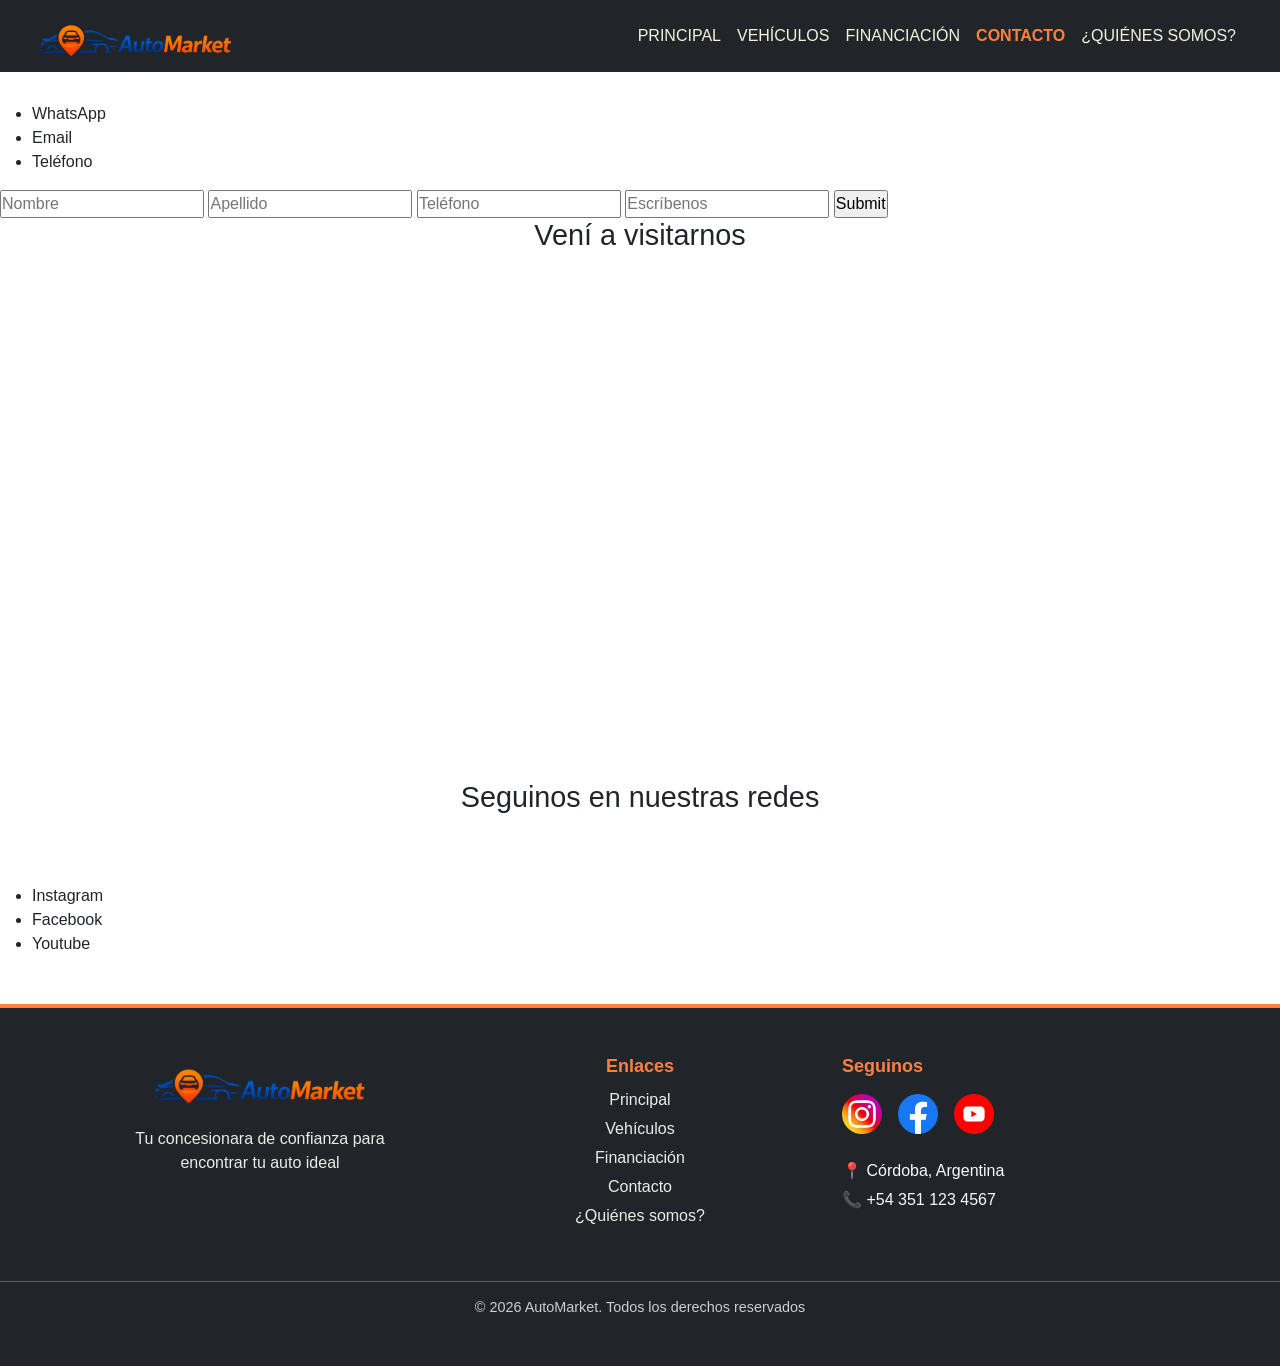
==== page/contacto.html @ f3fc3f1d "primer commit (con SASS)" ====
<!DOCTYPE html>
<html lang="en">
<head>
    <meta charset="UTF-8">
    <meta name="viewport" content="width=device-width, initial-scale=1.0">
    <title>Auto Market</title>
    <link href="https://cdn.jsdelivr.net/npm/bootstrap@5.3.8/dist/css/bootstrap.min.css" rel="stylesheet" integrity="sha384-sRIl4kxILFvY47J16cr9ZwB07vP4J8+LH7qKQnuqkuIAvNWLzeN8tE5YBujZqJLB" crossorigin="anonymous">

    <link rel="stylesheet" href="../css/sass.css">
</head>
<body>
    <header>
        <nav class="navbar navbar-expand-lg navbar-dark bg-dark py-1 px-4">
            <div class="container-fluid">
                <a class="navbar-brand" href="../index.html" >
                    <img src="../img/logo-de-la-empresa.png" alt="logo-de-la-empresa" width="200" class="d-inline-block align-text-top">
                </a>

                <!-- botón hamburguesa-->
                <button class="navbar-toggler" type="button"    data-bs-toggle="collapse" data-bs-target="#menuHeader">
                    <span class="navbar-toggler-icon"></span>
                </button>

                <!--Menú-->
                <div class="collapse navbar-collapse" id="menuHeader">
                    <ul class="navbar-nav ms-auto">
                        <li class="nav-item"><a class="nav-link" aria-current="page" href="../index.html">Principal</a></li>
                        <li class="nav-item"><a class="nav-link" href="../page/vehiculos.html">Vehículos</a></li>
                        <li class="nav-item"><a class="nav-link" href="../page/financiacion.html">Financiación</a></li>
                        <li class="nav-item"><a class="nav-link active" href="#">Contacto</a></li>
                        <li class="nav-item"><a class="nav-link" href="../page/quienes-somos.html">¿Quiénes somos?</a></li>
                    </ul>
                </div>
            </div>
        </nav>
    </header>

    <main>
        <h1>Contactacte con nosotros</h1>

        <!-- agregar fotos con iconos -->
        <ul>
            <li>WhatsApp</li>
            <li>Email</li>
            <li>Teléfono</li>
        </ul>
        <form>
            <input type="text" placeholder="Nombre">
            <input type="text" placeholder="Apellido">
            <input type="text" placeholder="Teléfono">
            <input type="text" placeholder="Escríbenos">
            <input type="submit">
        </form>
        <h2>Vení a visitarnos</h2>
                    
        <!-- mapa -->
        <iframe src="https://www.google.com/maps/embed?pb=!1m18!1m12!1m3!1d3405.0465172412487!2d-64.2685581338025!3d-31.412844429065306!2m3!1f0!2f0!3f0!3m2!1i1024!2i768!4f13.1!3m3!1m2!1s0x94329f6a4e92a80d%3A0xa040c303f95db848!2sConcesionario%20Oficial%20Autocity%20C%C3%B3rdoba!5e0!3m2!1ses-419!2sar!4v1773794239244!5m2!1ses-419!2sar" width="600" height="450" style="border:0;" allowfullscreen="" loading="lazy" referrerpolicy="no-referrer-when-downgrade"></iframe>
        
        <h2>Seguinos en nuestras redes</h2>
        <ul>
            <li>Instagram</li>
            <li>Facebook</li>
            <li>Youtube</li>
        </ul>
    </main>    

    <footer class="footer bg-dark text-light pt-5 pb-3 mt-5">
        <div class="container mb-4" > 
            <div class="row justify-content-around"> 

                <!-- LOGO + INFO-->
                <div class="col-md-4 mb-4 text-center footer-logo">
                    <img src="../img/logo-de-la-empresa.png" alt="logo de la empresa" class="img-fluid mb-3">
                    <p>Tu concesionara de confianza para encontrar tu auto ideal</p>
                </div>

                <!-- ENCLACES-->
                <div class="col-md-4 mb-4 text-center footer-links">
                    <h3>Enlaces</h3>
                    <ul> 
                        <li><a href="../index.html">Principal</a></li>
                        <li><a href="./vehiculos.html">Vehículos</a></li>
                        <li><a href="./financiacion.html">Financiación</a></li>
                        <li><a href="#">Contacto</a></li>
                        <li><a href="./quienes-somos.html">¿Quiénes somos?</a></li>
                    </ul>
                </div>

                <!-- CONTACTO-->
                <div class="col-md-4 mb-4 text-center text-md-start footer-contacto"> 
                    <h3>Seguinos</h3>

                    <div class="d-flex justify-content-center justify-content-md-start gap-3 mt-3">
                        <img class="iconos-redes-sociales" src="../img/logotipo-de-instagram.png" alt="icono y enlace de Instagram">
                        <img class="iconos-redes-sociales" src="../img/logotipo-de-facebook.png" alt="icono y enlace de Facebook">
                        <img class="iconos-redes-sociales" src="../img/logo-de-youtube.png" alt=" icono y enlace de Youtube">
                    </div>
                    <p>📍 Córdoba, Argentina</p>
                    <p>📞 +54 351 123 4567</p>
                </div>   
            </div>
        </div>
        <div class="footer-copy">
            <p>© 2026 AutoMarket. Todos los derechos reservados</p>
        </div>
    </footer>
    <script src="https://cdn.jsdelivr.net/npm/bootstrap@5.3.8/dist/js/bootstrap.bundle.min.js" integrity="sha384-FKyoEForCGlyvwx9Hj09JcYn3nv7wiPVlz7YYwJrWVcXK/BmnVDxM+D2scQbITxI" crossorigin="anonymous"></script>
</body>
</html>
---- css/sass.css ----
body {
  font-family: Arial, Helvetica, sans-serif;
  font-size: 1rem;
}

* {
  margin: 0;
  padding: 0;
}

header {
  position: fixed;
  top: 0;
  left: 0;
  width: 100%;
  z-index: 1000;
}

.navbar .nav-link {
  color: #F5F1DC;
  transition: color 0.3s ease;
}
.navbar .nav-link:hover {
  color: #FF8040;
}
.navbar .nav-link.active {
  color: #FF8040;
  font-weight: bold;
}

.nav-item .nav-link {
  text-transform: uppercase;
  font-size: 1rem;
}

footer.footer.bg-dark {
  background-color: #020411;
}
footer.footer.text-light {
  color: #ecece7;
}
footer.footer {
  border-top: #FF8040 solid 4px;
  padding-top: 40px;
  padding-bottom: 20px;
}
footer.footer .footer-links h3,
footer.footer .footer-contacto h3 {
  font-size: 18px;
  color: #FF8040;
  margin-bottom: 10px;
  font-weight: bold;
}
footer.footer .footer-logo {
  text-align: center;
}
footer.footer .footer-logo img {
  max-width: 220px;
  margin-bottom: 15px;
}
footer.footer .footer-logo p {
  max-width: 300px;
  font-size: 1rem;
  color: #ecece7;
  margin-left: auto;
  margin-right: auto;
}
footer.footer .footer-links {
  text-align: center;
}
footer.footer .footer-links ul {
  list-style: none;
  padding: 0;
  margin: 0 auto;
}
footer.footer .footer-links li {
  list-style: none;
  margin-bottom: 5px;
}
footer.footer .footer-links a {
  color: #ecece7;
  text-decoration: none;
  transition: color 0.3s ease;
}
footer.footer .footer-links a:hover {
  color: #FF8040;
}
footer.footer .footer-contacto {
  text-align: center;
}
@media (min-width: 768px) {
  footer.footer .footer-contacto {
    text-align: start;
  }
}
footer.footer .footer-contacto .iconos-redes-sociales {
  width: 40px;
  height: 40px;
  cursor: pointer;
  transition: transform 0.3s ease, box-shadow 0.3s ease;
  margin-bottom: 20px;
}
footer.footer .footer-contacto .iconos-redes-sociales:hover {
  transform: scale(1.1);
}
footer.footer .footer-contacto p {
  margin: 5px 0;
}
footer.footer .footer-copy {
  text-align: center;
  border-top: #727271 solid 0.3px;
  padding: 15px;
  font-size: 0.9rem;
  opacity: 0.8;
  margin-top: 20px;
}
footer.footer .col-md-4 {
  margin-bottom: 30px;
}

.banner {
  width: 100%;
}

.banner-contenedor {
  position: relative;
  text-align: center;
}
.banner-contenedor img {
  width: 100%;
  height: auto;
  display: block;
}
.banner-contenedor .titulo-banner {
  position: absolute;
  top: 20%;
  left: 50%;
  transform: translateX(-50%);
  color: white;
  font-size: 48px;
  font-weight: bold;
  text-shadow: 2px 2px 5px rgba(0, 0, 0, 0.6);
}
.banner-contenedor form {
  position: absolute;
  bottom: 20%;
  left: 50%;
  transform: translateX(-50%);
  display: flex;
  gap: 10px;
  background-color: rgba(255, 255, 255, 0.8);
  padding: 10px 15px;
  border-radius: 8px;
}
.banner-contenedor form input {
  padding: 10px;
  border: none;
  border-radius: 5px;
  font-size: 14px;
}
.banner-contenedor form button {
  background-color: #FF8040;
  color: white;
  padding: 10px 20px;
  border: none;
  border-radius: 5px;
  cursor: pointer;
  font-weight: bold;
  transition: background-color 0.3s ease;
}
.banner-contenedor form button:hover {
  background-color: rgb(255, 94.0890052356, 13);
}

.descripcion {
  text-align: center;
  padding: 20px;
}
.descripcion h2 {
  margin-top: 40px;
}
.descripcion p {
  max-width: 800px;
  margin: auto;
  line-height: 1.6;
}

.top-vendidos h2 {
  padding: 5px;
  margin-top: 80px;
  text-align: center;
}

.lista-vendidos {
  display: flex;
  justify-content: space-around;
  gap: 30px;
  flex-wrap: wrap;
  list-style: none;
  padding: 0;
  margin: 0;
}
.lista-vendidos img {
  padding: 10px;
  background-color: #ecece7;
  max-width: 100%;
  height: auto;
  border-radius: 10px;
  margin-bottom: 10px;
}
.lista-vendidos li {
  background-color: #ecece7;
  padding: 20px;
  border-radius: 10px;
  box-shadow: 0 4px 8px rgba(0, 0, 0, 0.2);
  width: 250px;
  text-align: center;
  display: flex;
  flex-direction: column;
  justify-content: space-between;
}
.lista-vendidos li button {
  padding: 5px;
  background-color: #FF8040;
  border-radius: 5px;
  filter: drop-shadow(4px 3px 4px rgba(43, 42, 42, 0.6));
  width: 100px;
  margin: auto;
  cursor: pointer;
}

.consulta-h2 {
  text-align: center;
  margin: 40px 0;
}
.consulta-h2 h2 {
  font-size: 28px;
  color: #FF8040;
}

main h1 {
  text-align: center;
  font-size: 2.2rem;
  margin-bottom: 60px;
}
main h2 {
  text-align: center;
  font-size: 1.8rem;
  margin-bottom: 70px;
}
main p {
  font-size: 1rem;
}

.lista-vehiculos {
  display: flex;
  flex-wrap: wrap;
  justify-content: center;
  gap: 30px;
  list-style: none;
  padding: 0;
  margin: 0;
}
.lista-vehiculos li {
  background-color: #ecece7;
  filter: drop-shadow(2px 1px 2px rgba(177, 175, 175, 0.6));
  border-radius: 10px;
  box-shadow: 0 4px 8px rgba(0, 0, 0, 0.2);
  padding: 20px;
  max-width: 300px;
  width: 260px;
  text-align: center;
  margin: 20px;
  display: flex;
  flex-direction: column;
  gap: 10px;
}
.lista-vehiculos li img {
  width: 100%;
  height: auto;
  padding: 10px;
  box-sizing: border-box;
}
.lista-vehiculos li button {
  padding: 5px;
  background-color: #FF8040;
  border-radius: 5px;
  filter: drop-shadow(4px 3px 4px rgba(43, 42, 42, 0.6));
  color: white;
  cursor: pointer;
  font-weight: bold;
  transition: background-color 0.3s ease;
}
.lista-vehiculos li button:hover {
  background-color: rgb(255, 94.0890052356, 13);
}

.consulta-h2 {
  padding: 10px;
  margin-top: 60px;
}
.consulta-h2 h2 {
  text-align: center;
  color: #FF8040;
}

.video {
  padding: 20px;
  margin: 40px;
}
.video iframe {
  width: 100%;
  max-width: 900px;
  height: 500px;
  border-radius: 10px;
  display: block;
  margin: auto;
}

/*# sourceMappingURL=sass.css.map */
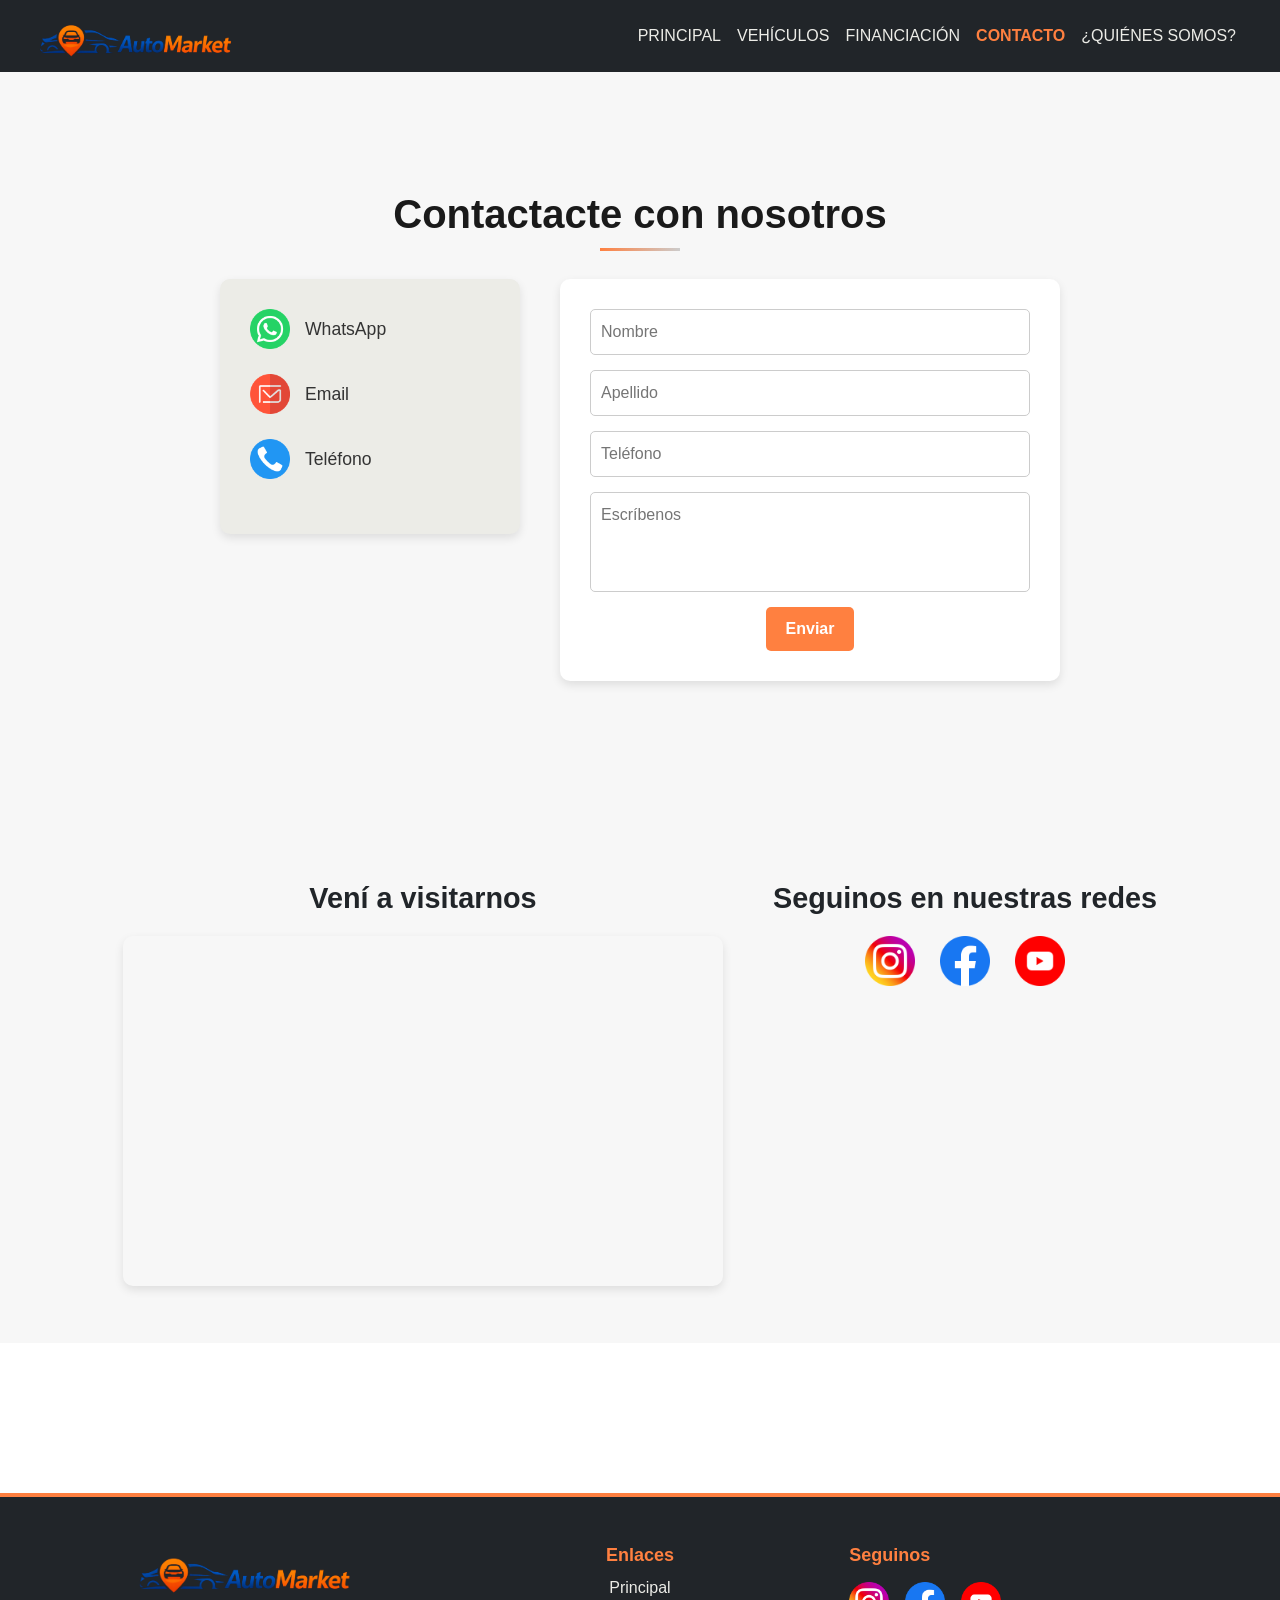
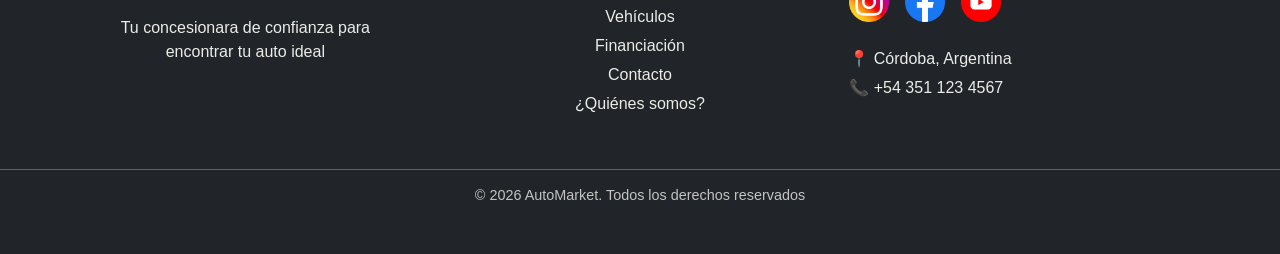
==== commit a263b4d6: "rediseñe la sección contacto" ====
--- a/page/contacto.html
+++ b/page/contacto.html
@@ -13,7 +13,7 @@
         <nav class="navbar navbar-expand-lg navbar-dark bg-dark py-1 px-4">
             <div class="container-fluid">
                 <a class="navbar-brand" href="../index.html" >
-                    <img src="../img/logo-de-la-empresa.png" alt="logo-de-la-empresa" width="200" class="d-inline-block align-text-top">
+                    <img src="../img/logo-de-la-empresa.png" alt="logo de la empresa" width="200" class="d-inline-block align-text-top">
                 </a>
 
                 <!-- botón hamburguesa-->
@@ -36,33 +36,57 @@
     </header>
 
     <main>
-        <h1>Contactacte con nosotros</h1>
+        <section class="contacto">
+            <h1>Contactacte con nosotros</h1>
 
-        <!-- agregar fotos con iconos -->
-        <ul>
-            <li>WhatsApp</li>
-            <li>Email</li>
-            <li>Teléfono</li>
-        </ul>
-        <form>
-            <input type="text" placeholder="Nombre">
-            <input type="text" placeholder="Apellido">
-            <input type="text" placeholder="Teléfono">
-            <input type="text" placeholder="Escríbenos">
-            <input type="submit">
-        </form>
-        <h2>Vení a visitarnos</h2>
-                    
-        <!-- mapa -->
-        <iframe src="https://www.google.com/maps/embed?pb=!1m18!1m12!1m3!1d3405.0465172412487!2d-64.2685581338025!3d-31.412844429065306!2m3!1f0!2f0!3f0!3m2!1i1024!2i768!4f13.1!3m3!1m2!1s0x94329f6a4e92a80d%3A0xa040c303f95db848!2sConcesionario%20Oficial%20Autocity%20C%C3%B3rdoba!5e0!3m2!1ses-419!2sar!4v1773794239244!5m2!1ses-419!2sar" width="600" height="450" style="border:0;" allowfullscreen="" loading="lazy" referrerpolicy="no-referrer-when-downgrade"></iframe>
-        
-        <h2>Seguinos en nuestras redes</h2>
-        <ul>
-            <li>Instagram</li>
-            <li>Facebook</li>
-            <li>Youtube</li>
-        </ul>
-    </main>    
+             <div class="contenedor-contacto">
+                <div class="medios-de-contacto">
+                    <ul>
+                        <li>
+                            <img src="../img/logo-whatsapp.png" alt="logo de la aplicación de WhatsApp">
+                            <span>WhatsApp</span>
+                        </li>
+                        <li>
+                             <img src="../img/correo-electronico.png" alt="logo de correo electrónico">
+                             <span>Email</span>
+                        </li>
+                        <li>
+                            <img src="../img/logo-telefono.png" alt="logo de un teléfono">
+                            <span>Teléfono</span>
+                        </li>
+                    </ul>
+                </div>
+
+                <div class="formulario-contacto">
+                    <form>
+                        <input type="text" placeholder="Nombre">
+                        <input type="text" placeholder="Apellido">
+                        <input type="text" placeholder="Teléfono">
+                        <textarea placeholder="Escríbenos"></textarea>
+                        <button type="submit">Enviar</button>
+                    </form>
+                </div>
+            </div>
+        </section>
+
+    <section class="contacto-final">
+        <div class="ubicacion">
+            <h2>Vení a visitarnos</h2>
+            <iframe src="https://www.google.com/maps/embed?pb=!1m18!1m12!1m3!1d3530.942676602059!2d-64.27029080758726!3d-31.412043084069293!2m3!1f0!2f0!3f0!3m2!1i1024!2i768!4f13.1!3m3!1m2!1s0x94329f6a4e92a80d%3A0xa040c303f95db848!2sConcesionario%20Oficial%20Autocity%20C%C3%B3rdoba!5e1!3m2!1ses-419!2sar!4v1779677516058!5m2!1ses-419!2sar" width="600" height="450" style="border:0;" allowfullscreen="" loading="lazy" referrerpolicy="no-referrer-when-downgrade"></iframe>
+        </div>
+
+        <div class="redes">
+            <h2>Seguinos en nuestras redes</h2>
+            <div class="iconos-redes">
+                <img src="../img/logotipo-de-instagram.png" alt="Instagram">
+                <img src="../img/logotipo-de-facebook.png" alt="Facebook">
+                <img src="../img/logo-de-youtube.png" alt="YouTube">
+            </div>
+        </div>
+    </section>
+
+    </main>
+
 
     <footer class="footer bg-dark text-light pt-5 pb-3 mt-5">
         <div class="container mb-4" > 
--- a/css/sass.css
+++ b/css/sass.css
@@ -1,3 +1,4 @@
+@charset "UTF-8";
 body {
   font-family: Arial, Helvetica, sans-serif;
   font-size: 1rem;
@@ -6,6 +7,14 @@
 * {
   margin: 0;
   padding: 0;
+}
+
+html, body {
+  margin: 0;
+  padding: 0;
+  box-sizing: border-box;
+  width: 100%;
+  overflow-x: hidden;
 }
 
 header {
@@ -14,10 +23,11 @@
   left: 0;
   width: 100%;
   z-index: 1000;
+  margin-top: 0;
 }
 
 .navbar .nav-link {
-  color: #F5F1DC;
+  color: #ecece7;
   transition: color 0.3s ease;
 }
 .navbar .nav-link:hover {
@@ -33,80 +43,83 @@
   font-size: 1rem;
 }
 
-footer.footer.bg-dark {
-  background-color: #020411;
-}
-footer.footer.text-light {
-  color: #ecece7;
-}
-footer.footer {
+footer.footer.bg-dark.text-light {
+  width: 100%;
+  color: #ecece7 !important;
   border-top: #FF8040 solid 4px;
-  padding-top: 40px;
-  padding-bottom: 20px;
-}
-footer.footer .footer-links h3,
-footer.footer .footer-contacto h3 {
+  padding: 40px 0;
+  box-sizing: border-box;
+  overflow-x: hidden;
+  margin-top: 150px !important;
+}
+footer.footer.bg-dark.text-light .container {
+  max-width: 1200px;
+  margin: 0 auto;
+  padding: 0 20px;
+}
+footer.footer.bg-dark.text-light .footer-links h3,
+footer.footer.bg-dark.text-light .footer-contacto h3 {
   font-size: 18px;
   color: #FF8040;
   margin-bottom: 10px;
   font-weight: bold;
 }
-footer.footer .footer-logo {
-  text-align: center;
-}
-footer.footer .footer-logo img {
+footer.footer.bg-dark.text-light .footer-logo {
+  text-align: center;
+}
+footer.footer.bg-dark.text-light .footer-logo img {
   max-width: 220px;
   margin-bottom: 15px;
 }
-footer.footer .footer-logo p {
+footer.footer.bg-dark.text-light .footer-logo p {
   max-width: 300px;
   font-size: 1rem;
   color: #ecece7;
   margin-left: auto;
   margin-right: auto;
 }
-footer.footer .footer-links {
-  text-align: center;
-}
-footer.footer .footer-links ul {
+footer.footer.bg-dark.text-light .footer-links {
+  text-align: center;
+}
+footer.footer.bg-dark.text-light .footer-links ul {
   list-style: none;
   padding: 0;
   margin: 0 auto;
 }
-footer.footer .footer-links li {
+footer.footer.bg-dark.text-light .footer-links li {
   list-style: none;
   margin-bottom: 5px;
 }
-footer.footer .footer-links a {
+footer.footer.bg-dark.text-light .footer-links a {
   color: #ecece7;
   text-decoration: none;
   transition: color 0.3s ease;
 }
-footer.footer .footer-links a:hover {
+footer.footer.bg-dark.text-light .footer-links a:hover {
   color: #FF8040;
 }
-footer.footer .footer-contacto {
+footer.footer.bg-dark.text-light .footer-contacto {
   text-align: center;
 }
 @media (min-width: 768px) {
-  footer.footer .footer-contacto {
+  footer.footer.bg-dark.text-light .footer-contacto {
     text-align: start;
   }
 }
-footer.footer .footer-contacto .iconos-redes-sociales {
+footer.footer.bg-dark.text-light .footer-contacto .iconos-redes-sociales {
   width: 40px;
   height: 40px;
   cursor: pointer;
   transition: transform 0.3s ease, box-shadow 0.3s ease;
   margin-bottom: 20px;
 }
-footer.footer .footer-contacto .iconos-redes-sociales:hover {
+footer.footer.bg-dark.text-light .footer-contacto .iconos-redes-sociales:hover {
   transform: scale(1.1);
 }
-footer.footer .footer-contacto p {
+footer.footer.bg-dark.text-light .footer-contacto p {
   margin: 5px 0;
 }
-footer.footer .footer-copy {
+footer.footer.bg-dark.text-light .footer-copy {
   text-align: center;
   border-top: #727271 solid 0.3px;
   padding: 15px;
@@ -114,51 +127,82 @@
   opacity: 0.8;
   margin-top: 20px;
 }
-footer.footer .col-md-4 {
+footer.footer.bg-dark.text-light .col-md-4 {
   margin-bottom: 30px;
 }
 
 .banner {
-  width: 100%;
-}
-
+  position: relative;
+  width: 100%;
+  height: 80vh;
+  overflow: hidden;
+}
 .banner-contenedor {
   position: relative;
-  text-align: center;
+  width: 100%;
+  height: 100%;
 }
 .banner-contenedor img {
   width: 100%;
-  height: auto;
+  height: 100%;
+  object-fit: cover;
   display: block;
 }
-.banner-contenedor .titulo-banner {
+
+.titulo-banner {
   position: absolute;
-  top: 20%;
+  top: 25%;
   left: 50%;
   transform: translateX(-50%);
-  color: white;
-  font-size: 48px;
-  font-weight: bold;
-  text-shadow: 2px 2px 5px rgba(0, 0, 0, 0.6);
-}
-.banner-contenedor form {
+  color: #fff;
+  font-size: 3rem;
+  font-weight: 700;
+  text-align: center;
+  text-shadow: 0 0 15px rgba(255, 255, 255, 0.8);
+  animation: aparecer 1.2s ease-out forwards;
+  transition: transform 0.4s ease;
+}
+.titulo-banner:hover {
+  transform: scale(1.08);
+  text-shadow: 0 0 25px rgb(255, 255, 255);
+}
+
+@keyframes aparecer {
+  from {
+    opacity: 0;
+    transform: translate(-50%, -40%);
+  }
+  to {
+    opacity: 1;
+    transform: translate(-50%, -50%);
+  }
+}
+.buscador-index {
   position: absolute;
   bottom: 20%;
   left: 50%;
   transform: translateX(-50%);
   display: flex;
+  flex-wrap: wrap;
+  justify-content: center;
+  align-items: center;
   gap: 10px;
   background-color: rgba(255, 255, 255, 0.8);
   padding: 10px 15px;
   border-radius: 8px;
-}
-.banner-contenedor form input {
-  padding: 10px;
+  box-shadow: 0 4px 10px rgba(0, 0, 0, 0.2);
+  width: auto;
+  max-width: 600px;
+}
+.buscador-index input {
+  flex: 1;
+  min-width: 200px;
+  padding: 15px 30px;
   border: none;
   border-radius: 5px;
-  font-size: 14px;
-}
-.banner-contenedor form button {
+  font-size: 16px;
+}
+.buscador-index button {
   background-color: #FF8040;
   color: white;
   padding: 10px 20px;
@@ -168,8 +212,38 @@
   font-weight: bold;
   transition: background-color 0.3s ease;
 }
-.banner-contenedor form button:hover {
+.buscador-index button:hover {
   background-color: rgb(255, 94.0890052356, 13);
+}
+.buscador-index {
+  /*  Tablet */
+}
+@media (max-width: 768px) {
+  .buscador-index {
+    bottom: 15%;
+    padding: 10px;
+    align-items: center;
+  }
+  .buscador-index input {
+    padding: 15px 25px;
+  }
+  .buscador-index button {
+    padding: 10px 15px;
+  }
+}
+.buscador-index {
+  /*  Móvil */
+}
+@media (max-width: 480px) {
+  .buscador-index {
+    flex-direction: column;
+    align-items: stretch;
+    bottom: 10%;
+  }
+  .buscador-index input,
+  .buscador-index button {
+    width: 100%;
+  }
 }
 
 .descripcion {
@@ -181,14 +255,22 @@
 }
 .descripcion p {
   max-width: 800px;
-  margin: auto;
+  margin: 50px !important;
   line-height: 1.6;
+  padding: 20px;
+}
+
+.texto-index {
+  margin: 20px;
 }
 
 .top-vendidos h2 {
-  padding: 5px;
-  margin-top: 80px;
-  text-align: center;
+  font-size: 2rem;
+  font-weight: 700;
+  color: #1a1a1a;
+  margin-bottom: 15px;
+  position: relative;
+  margin: 150px 0 70px;
 }
 
 .lista-vendidos {
@@ -213,15 +295,23 @@
   padding: 20px;
   border-radius: 10px;
   box-shadow: 0 4px 8px rgba(0, 0, 0, 0.2);
-  width: 250px;
+  width: 350px;
   text-align: center;
   display: flex;
   flex-direction: column;
   justify-content: space-between;
+  cursor: pointer;
+  transition: transform 0.3s ease;
+}
+.lista-vendidos li:hover {
+  transform: scale(1.1);
+  transition: transform 0.2s ease;
 }
 .lista-vendidos li button {
   padding: 5px;
   background-color: #FF8040;
+  color: white;
+  font-weight: bold;
   border-radius: 5px;
   filter: drop-shadow(4px 3px 4px rgba(43, 42, 42, 0.6));
   width: 100px;
@@ -229,27 +319,59 @@
   cursor: pointer;
 }
 
-.consulta-h2 {
-  text-align: center;
-  margin: 40px 0;
-}
-.consulta-h2 h2 {
-  font-size: 28px;
-  color: #FF8040;
+.lider-de-ventas {
+  text-align: center;
+  padding: 60px 40px;
+  margin-top: 30px;
+  background-color: #ecece7;
+  border-top: 2px solid #FF8040;
+}
+.lider-de-ventas h2 {
+  font-size: 2rem;
+  font-weight: 700;
+  color: #1a1a1a;
+  margin-bottom: 15px;
+  position: relative;
+}
+.lider-de-ventas h2::after {
+  content: "";
+  display: block;
+  width: 80px;
+  height: 3px;
+  background: linear-gradient(to right, #FF8040, #ccc);
+  margin: 10px auto 0;
+}
+.lider-de-ventas .texto-index {
+  max-width: 900px;
+  margin: 0 auto;
+  font-size: 1.2rem;
+  line-height: 1.6;
+  color: #444;
 }
 
 main h1 {
   text-align: center;
-  font-size: 2.2rem;
-  margin-bottom: 60px;
-}
-main h2 {
-  text-align: center;
   font-size: 1.8rem;
-  margin-bottom: 70px;
+  font-weight: 700;
+  color: #1a1a1a;
+  margin-top: 140px !important;
+  position: relative;
+}
+main h1::after {
+  content: "";
+  display: block;
+  width: 80px;
+  height: 3px;
+  background: linear-gradient(to right, #FF8040, #ccc);
+  margin: 10px auto 0;
 }
 main p {
   font-size: 1rem;
+}
+main h2 {
+  text-align: center;
+  font-size: 2.2rem;
+  margin-bottom: 90px;
 }
 
 .lista-vehiculos {
@@ -274,6 +396,12 @@
   display: flex;
   flex-direction: column;
   gap: 10px;
+  cursor: pointer;
+  transition: transform 0.3s ease;
+}
+.lista-vehiculos li:hover {
+  transform: scale(1.1);
+  transition: transform 0.2s ease;
 }
 .lista-vehiculos li img {
   width: 100%;
@@ -295,13 +423,200 @@
   background-color: rgb(255, 94.0890052356, 13);
 }
 
-.consulta-h2 {
+main h1 {
+  margin-top: 100px;
+  font-size: 2.5rem;
+}
+main h2 {
+  margin-top: 50px;
+  font-size: 1.5rem;
+}
+
+.formas-de-pago {
+  display: grid;
+  grid-template-columns: 1fr;
+  grid-template-rows: repeat(4, auto);
+  gap: 20px;
+  justify-items: center;
+  align-items: center;
+  align-content: start;
+}
+.formas-de-pago img {
+  width: 350px;
+  padding: 50px 200px 30px 50px;
+  background-color: #ecece7;
+  border-radius: 10%;
+  filter: drop-shadow(2px 1px 2px rgba(177, 175, 175, 0.6));
+  cursor: pointer;
+}
+.formas-de-pago img:hover {
+  transform: scale(1.1);
+  transition: transform 0.2s ease;
+}
+
+.boton-consultas {
+  margin-top: 50px;
   padding: 10px;
-  margin-top: 60px;
-}
-.consulta-h2 h2 {
-  text-align: center;
-  color: #FF8040;
+  border-radius: 10px;
+  background-color: #FF8040;
+  color: #ecece7;
+  font-weight: bold;
+}
+
+.contacto {
+  background-color: #f7f7f7;
+  padding: 50px 0;
+  text-align: center;
+}
+.contacto h2 {
+  font-size: 2rem;
+  font-weight: bold;
+  margin-bottom: 40px;
+  border-bottom: 2px solid #FF8040;
+  display: inline-block;
+  padding-bottom: 5px;
+}
+.contacto .contenedor-contacto {
+  display: flex;
+  justify-content: center;
+  align-items: flex-start;
+  gap: 40px;
+  flex-wrap: wrap;
+  margin-bottom: 50px;
+}
+.contacto .medios-de-contacto {
+  background-color: #ecece7;
+  padding: 30px;
+  border-radius: 10px;
+  box-shadow: 0 4px 10px rgba(0, 0, 0, 0.1);
+  width: 300px;
+  margin-top: 20px;
+}
+.contacto .medios-de-contacto ul {
+  list-style: none;
+  padding: 0;
+}
+.contacto .medios-de-contacto ul li {
+  display: flex;
+  align-items: center;
+  gap: 15px;
+  margin-bottom: 25px;
+}
+.contacto .medios-de-contacto ul li img {
+  width: 40px;
+  transition: transform 0.2s ease;
+  cursor: pointer;
+}
+.contacto .medios-de-contacto ul li img:hover {
+  transform: scale(1.1);
+}
+.contacto .medios-de-contacto ul li span {
+  font-size: 1.1rem;
+  color: #333;
+}
+.contacto .formulario-contacto {
+  background-color: #fff;
+  padding: 30px;
+  border-radius: 10px;
+  box-shadow: 0 4px 10px rgba(0, 0, 0, 0.1);
+  width: 500px;
+  margin-top: 20px;
+}
+.contacto .formulario-contacto form {
+  display: flex;
+  flex-wrap: wrap;
+  gap: 15px;
+  justify-content: center;
+}
+.contacto .formulario-contacto form input {
+  flex: 1 1 45%;
+  padding: 10px;
+  border: 1px solid #ccc;
+  border-radius: 5px;
+}
+.contacto .formulario-contacto form button {
+  background-color: #FF8040;
+  color: white;
+  border: none;
+  border-radius: 5px;
+  padding: 10px 20px;
+  cursor: pointer;
+  font-weight: bold;
+  transition: background-color 0.3s ease;
+}
+.contacto .formulario-contacto form button:hover {
+  background-color: rgb(255, 94.0890052356, 13);
+}
+
+textarea {
+  flex: 1 1 90%;
+  padding: 10px;
+  border: 1px solid #ccc;
+  border-radius: 5px;
+  height: 100px;
+  resize: none;
+}
+
+.contacto-final {
+  display: flex;
+  justify-content: center;
+  align-items: flex-start;
+  gap: 50px;
+  padding: 50px 0;
+  background-color: #f7f7f7;
+  flex-wrap: wrap;
+}
+.contacto-final .ubicacion {
+  text-align: center;
+}
+.contacto-final .ubicacion h2 {
+  font-size: 1.8rem;
+  font-weight: bold;
+  margin-bottom: 20px;
+}
+.contacto-final .ubicacion iframe {
+  width: 600px;
+  height: 350px;
+  border: none;
+  border-radius: 10px;
+  box-shadow: 0 4px 10px rgba(0, 0, 0, 0.1);
+}
+.contacto-final .redes {
+  text-align: center;
+}
+.contacto-final .redes h2 {
+  font-size: 1.8rem;
+  font-weight: bold;
+  margin-bottom: 20px;
+}
+.contacto-final .redes .iconos-redes {
+  display: flex;
+  justify-content: center;
+  align-items: center;
+  gap: 25px;
+}
+.contacto-final .redes .iconos-redes img {
+  width: 50px;
+  height: 50px;
+  transition: transform 0.2s ease;
+  cursor: pointer;
+}
+.contacto-final .redes .iconos-redes img:hover {
+  transform: scale(1.1);
+}
+@media (max-width: 768px) {
+  .contacto-final {
+    flex-direction: column;
+    align-items: center;
+  }
+  .contacto-final .ubicacion iframe {
+    width: 90%;
+    height: 300px;
+  }
+  .contacto-final .iconos-redes img {
+    width: 45px;
+    height: 45px;
+  }
 }
 
 .video {
@@ -317,4 +632,31 @@
   margin: auto;
 }
 
+.foto-concesionaria {
+  width: 100%;
+  height: 100%;
+  object-fit: cover;
+  display: block;
+}
+
+.presentacion {
+  display: flex;
+  flex-direction: column;
+  justify-content: center;
+  align-items: center;
+  min-height: 50vh;
+  margin-top: 40px;
+  text-align: center;
+  background-color: #ecece7;
+  border-top: 2px solid #FF8040;
+  border-bottom: 2px solid #FF8040;
+}
+.presentacion p {
+  margin: 20px;
+  text-align: center;
+}
+.presentacion h1 {
+  margin: 15px !important;
+}
+
 /*# sourceMappingURL=sass.css.map */
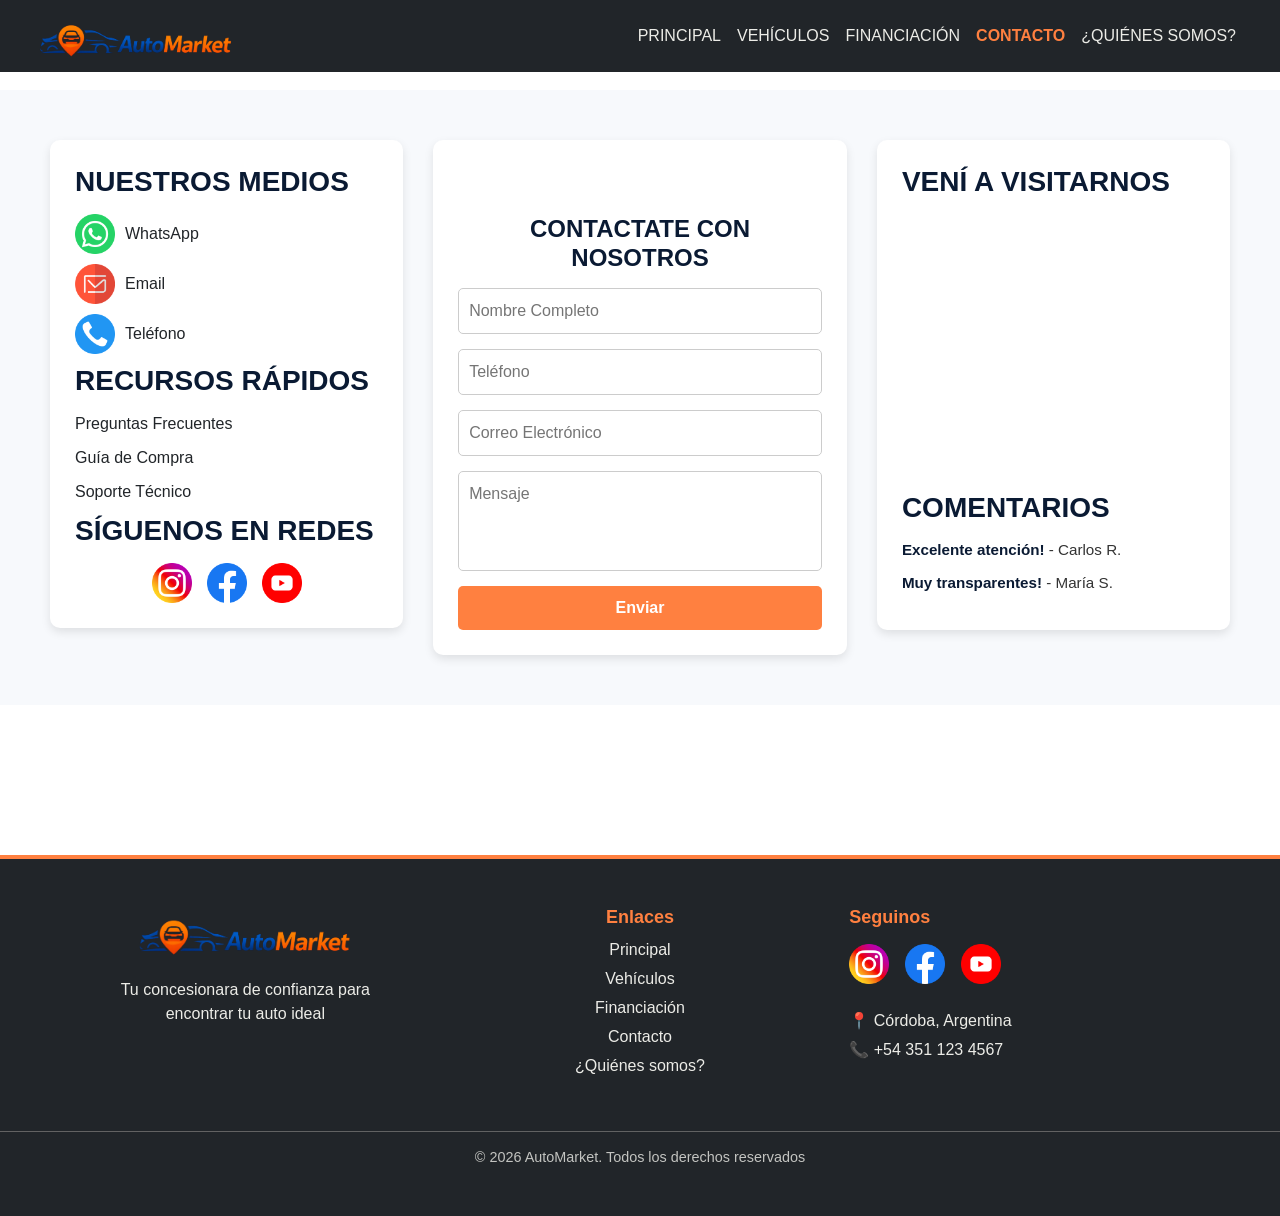
==== commit 7d4a3f4a: "nuevo diseño sección contacto" ====
--- a/page/contacto.html
+++ b/page/contacto.html
@@ -35,57 +35,63 @@
         </nav>
     </header>
 
-    <main>
-        <section class="contacto">
-            <h1>Contactacte con nosotros</h1>
+<main>
+    <section class="contacto-final">
+        <!-- Columna izquierda -->
+        <div class="columna izquierda">
+            <div class="medios">
+                <h3>NUESTROS MEDIOS</h3>
+                <ul>
+                    <li><img src="../img/logo-whatsapp.png" alt="WhatsApp"> WhatsApp</li>
+                    <li><img src="../img/correo-electronico.png" alt="Email"> Email</li>
+                    <li><img src="../img/logo-telefono.png" alt="Teléfono"> Teléfono</li>
+                </ul>
+            </div>
 
-             <div class="contenedor-contacto">
-                <div class="medios-de-contacto">
-                    <ul>
-                        <li>
-                            <img src="../img/logo-whatsapp.png" alt="logo de la aplicación de WhatsApp">
-                            <span>WhatsApp</span>
-                        </li>
-                        <li>
-                             <img src="../img/correo-electronico.png" alt="logo de correo electrónico">
-                             <span>Email</span>
-                        </li>
-                        <li>
-                            <img src="../img/logo-telefono.png" alt="logo de un teléfono">
-                            <span>Teléfono</span>
-                        </li>
-                    </ul>
-                </div>
+            <div class="recursos">
+                <h3>RECURSOS RÁPIDOS</h3>
+                <ul>
+                    <li>Preguntas Frecuentes</li>
+                    <li>Guía de Compra</li>
+                    <li>Soporte Técnico</li>
+                </ul>
+            </div>
 
-                <div class="formulario-contacto">
-                    <form>
-                        <input type="text" placeholder="Nombre">
-                        <input type="text" placeholder="Apellido">
-                        <input type="text" placeholder="Teléfono">
-                        <textarea placeholder="Escríbenos"></textarea>
-                        <button type="submit">Enviar</button>
-                    </form>
+            <div class="redes">
+                <h3>SÍGUENOS EN REDES</h3>
+                <div class="iconos-redes">
+                    <img src="../img/logotipo-de-instagram.png" alt="Instagram">
+                    <img src="../img/logotipo-de-facebook.png" alt="Facebook">
+                    <img src="../img/logo-de-youtube.png" alt="YouTube">
                 </div>
             </div>
-        </section>
-
-    <section class="contacto-final">
-        <div class="ubicacion">
-            <h2>Vení a visitarnos</h2>
-            <iframe src="https://www.google.com/maps/embed?pb=!1m18!1m12!1m3!1d3530.942676602059!2d-64.27029080758726!3d-31.412043084069293!2m3!1f0!2f0!3f0!3m2!1i1024!2i768!4f13.1!3m3!1m2!1s0x94329f6a4e92a80d%3A0xa040c303f95db848!2sConcesionario%20Oficial%20Autocity%20C%C3%B3rdoba!5e1!3m2!1ses-419!2sar!4v1779677516058!5m2!1ses-419!2sar" width="600" height="450" style="border:0;" allowfullscreen="" loading="lazy" referrerpolicy="no-referrer-when-downgrade"></iframe>
         </div>
 
-        <div class="redes">
-            <h2>Seguinos en nuestras redes</h2>
-            <div class="iconos-redes">
-                <img src="../img/logotipo-de-instagram.png" alt="Instagram">
-                <img src="../img/logotipo-de-facebook.png" alt="Facebook">
-                <img src="../img/logo-de-youtube.png" alt="YouTube">
+        <!-- Columna centro -->
+        <div class="columna centro">
+            <h2>CONTACTATE CON NOSOTROS</h2>
+            <form>
+                <input type="text" placeholder="Nombre Completo">
+                <input type="text" placeholder="Teléfono">
+                <input type="email" placeholder="Correo Electrónico">
+                <textarea placeholder="Mensaje"></textarea>
+                <button type="submit">Enviar</button>
+            </form>
+        </div>
+
+        <!-- Columna derecha -->
+        <div class="columna derecha">
+            <h3>VENÍ A VISITARNOS</h3>
+            <iframe src="https://www.google.com/maps/embed?pb=!1m18!1m12!1m3!1d3405.0465172412487!2d-64.2685581338025!3d-31.412844429065306!2m3!1f0!2f0!3f0!3m2!1i1024!2i768!4f13.1!3m3!1m2!1s0x94329f6a4e92a80d%3A0xa040c303f95db848!2sConcesionario%20Oficial%20Autocity%20C%C3%B3rdoba!5e0!3m2!1ses-419!2sar!4v1773794239244!5m2!1ses-419!2sar" width="600" height="450" style="border:0;" allowfullscreen="" loading="lazy" referrerpolicy="no-referrer-when-downgrade"></iframe>
+
+            <h3>COMENTARIOS</h3>
+            <div class="opiniones">
+                <p><strong>Excelente atención!</strong> - Carlos R.</p>
+                <p><strong>Muy transparentes!</strong> - María S.</p>
             </div>
         </div>
     </section>
-
-    </main>
+</main>
 
 
     <footer class="footer bg-dark text-light pt-5 pb-3 mt-5">
--- a/css/sass.css
+++ b/css/sass.css
@@ -463,159 +463,152 @@
   font-weight: bold;
 }
 
-.contacto {
-  background-color: #f7f7f7;
-  padding: 50px 0;
-  text-align: center;
-}
-.contacto h2 {
-  font-size: 2rem;
-  font-weight: bold;
-  margin-bottom: 40px;
-  border-bottom: 2px solid #FF8040;
-  display: inline-block;
-  padding-bottom: 5px;
-}
-.contacto .contenedor-contacto {
-  display: flex;
-  justify-content: center;
+.contacto-final {
+  display: flex;
+  justify-content: space-between;
   align-items: flex-start;
-  gap: 40px;
   flex-wrap: wrap;
-  margin-bottom: 50px;
-}
-.contacto .medios-de-contacto {
-  background-color: #ecece7;
-  padding: 30px;
+  gap: 30px;
+  padding: 50px;
+  background-color: #f7f9fc;
+  margin-top: 90px;
+}
+.contacto-final h2, .contacto-final h3 {
+  color: #0a1a33;
+  font-weight: bold;
+  margin-bottom: 15px;
+}
+.contacto-final .columna {
+  flex: 1;
+  min-width: 280px;
+  background-color: #fff;
   border-radius: 10px;
   box-shadow: 0 4px 10px rgba(0, 0, 0, 0.1);
-  width: 300px;
-  margin-top: 20px;
-}
-.contacto .medios-de-contacto ul {
-  list-style: none;
-  padding: 0;
-}
-.contacto .medios-de-contacto ul li {
-  display: flex;
-  align-items: center;
+  padding: 25px;
+}
+.contacto-final .centro {
+  flex: 1.2;
+  min-width: 320px;
+}
+.contacto-final .centro form {
+  display: flex;
+  flex-direction: column;
   gap: 15px;
-  margin-bottom: 25px;
-}
-.contacto .medios-de-contacto ul li img {
-  width: 40px;
-  transition: transform 0.2s ease;
-  cursor: pointer;
-}
-.contacto .medios-de-contacto ul li img:hover {
-  transform: scale(1.1);
-}
-.contacto .medios-de-contacto ul li span {
-  font-size: 1.1rem;
-  color: #333;
-}
-.contacto .formulario-contacto {
-  background-color: #fff;
-  padding: 30px;
-  border-radius: 10px;
-  box-shadow: 0 4px 10px rgba(0, 0, 0, 0.1);
-  width: 500px;
-  margin-top: 20px;
-}
-.contacto .formulario-contacto form {
-  display: flex;
-  flex-wrap: wrap;
-  gap: 15px;
-  justify-content: center;
-}
-.contacto .formulario-contacto form input {
-  flex: 1 1 45%;
+}
+.contacto-final .centro form input, .contacto-final .centro form textarea {
   padding: 10px;
   border: 1px solid #ccc;
   border-radius: 5px;
-}
-.contacto .formulario-contacto form button {
+  font-size: 1rem;
+}
+.contacto-final .centro form textarea {
+  height: 100px;
+  resize: none;
+}
+.contacto-final .centro form button {
   background-color: #FF8040;
   color: white;
   border: none;
   border-radius: 5px;
   padding: 10px 20px;
-  cursor: pointer;
-  font-weight: bold;
+  font-weight: bold;
+  cursor: pointer;
   transition: background-color 0.3s ease;
 }
-.contacto .formulario-contacto form button:hover {
+.contacto-final .centro form button:hover {
   background-color: rgb(255, 94.0890052356, 13);
 }
-
-textarea {
-  flex: 1 1 90%;
-  padding: 10px;
-  border: 1px solid #ccc;
-  border-radius: 5px;
-  height: 100px;
-  resize: none;
-}
-
-.contacto-final {
+.contacto-final .medios ul,
+.contacto-final .recursos ul {
+  list-style: none;
+  padding: 0;
+  margin: 0;
+}
+.contacto-final .medios ul li,
+.contacto-final .recursos ul li {
+  display: flex;
+  align-items: center;
+  gap: 10px;
+  margin-bottom: 10px;
+}
+.contacto-final .medios ul li img,
+.contacto-final .recursos ul li img {
+  width: 40px;
+  height: 40px;
+  object-fit: contain;
+  flex-shrink: 0;
+}
+.contacto-final .iconos-redes {
   display: flex;
   justify-content: center;
-  align-items: flex-start;
-  gap: 50px;
-  padding: 50px 0;
-  background-color: #f7f7f7;
-  flex-wrap: wrap;
-}
-.contacto-final .ubicacion {
-  text-align: center;
-}
-.contacto-final .ubicacion h2 {
-  font-size: 1.8rem;
-  font-weight: bold;
+  gap: 15px;
+}
+.contacto-final .iconos-redes img {
+  width: 40px;
+  height: 40px;
+  transition: transform 0.2s ease;
+  cursor: pointer;
+}
+.contacto-final .iconos-redes img:hover {
+  transform: scale(1.1);
+}
+.contacto-final iframe {
+  width: 100%;
+  height: 250px;
+  border-radius: 10px;
+  border: none;
   margin-bottom: 20px;
 }
-.contacto-final .ubicacion iframe {
-  width: 600px;
-  height: 350px;
-  border: none;
-  border-radius: 10px;
-  box-shadow: 0 4px 10px rgba(0, 0, 0, 0.1);
-}
-.contacto-final .redes {
-  text-align: center;
-}
-.contacto-final .redes h2 {
-  font-size: 1.8rem;
-  font-weight: bold;
-  margin-bottom: 20px;
-}
-.contacto-final .redes .iconos-redes {
-  display: flex;
-  justify-content: center;
-  align-items: center;
-  gap: 25px;
-}
-.contacto-final .redes .iconos-redes img {
-  width: 50px;
-  height: 50px;
-  transition: transform 0.2s ease;
-  cursor: pointer;
-}
-.contacto-final .redes .iconos-redes img:hover {
-  transform: scale(1.1);
+.contacto-final .opiniones p {
+  margin: 10px 0;
+  font-size: 0.95rem;
+  color: #333;
+}
+.contacto-final .opiniones p strong {
+  color: #0a1a33;
+}
+@media (max-width: 1024px) {
+  .contacto-final {
+    gap: 20px;
+    padding: 30px;
+  }
+  .contacto-final .columna {
+    flex: 1 1 45%;
+  }
+  .contacto-final .centro {
+    flex: 1 1 100%;
+  }
+  .contacto-final iframe {
+    height: 220px;
+  }
 }
 @media (max-width: 768px) {
   .contacto-final {
     flex-direction: column;
     align-items: center;
-  }
-  .contacto-final .ubicacion iframe {
+    padding: 20px;
+  }
+  .contacto-final .columna {
     width: 90%;
-    height: 300px;
+    margin-bottom: 20px;
+  }
+  .contacto-final iframe {
+    height: 200px;
   }
   .contacto-final .iconos-redes img {
-    width: 45px;
-    height: 45px;
+    width: 35px;
+    height: 35px;
+  }
+}
+@media (max-width: 480px) {
+  .contacto-final h2, .contacto-final h3 {
+    font-size: 1.2rem;
+  }
+  .contacto-final input, .contacto-final textarea {
+    font-size: 0.9rem;
+  }
+  .contacto-final button {
+    width: 100%;
   }
 }
 
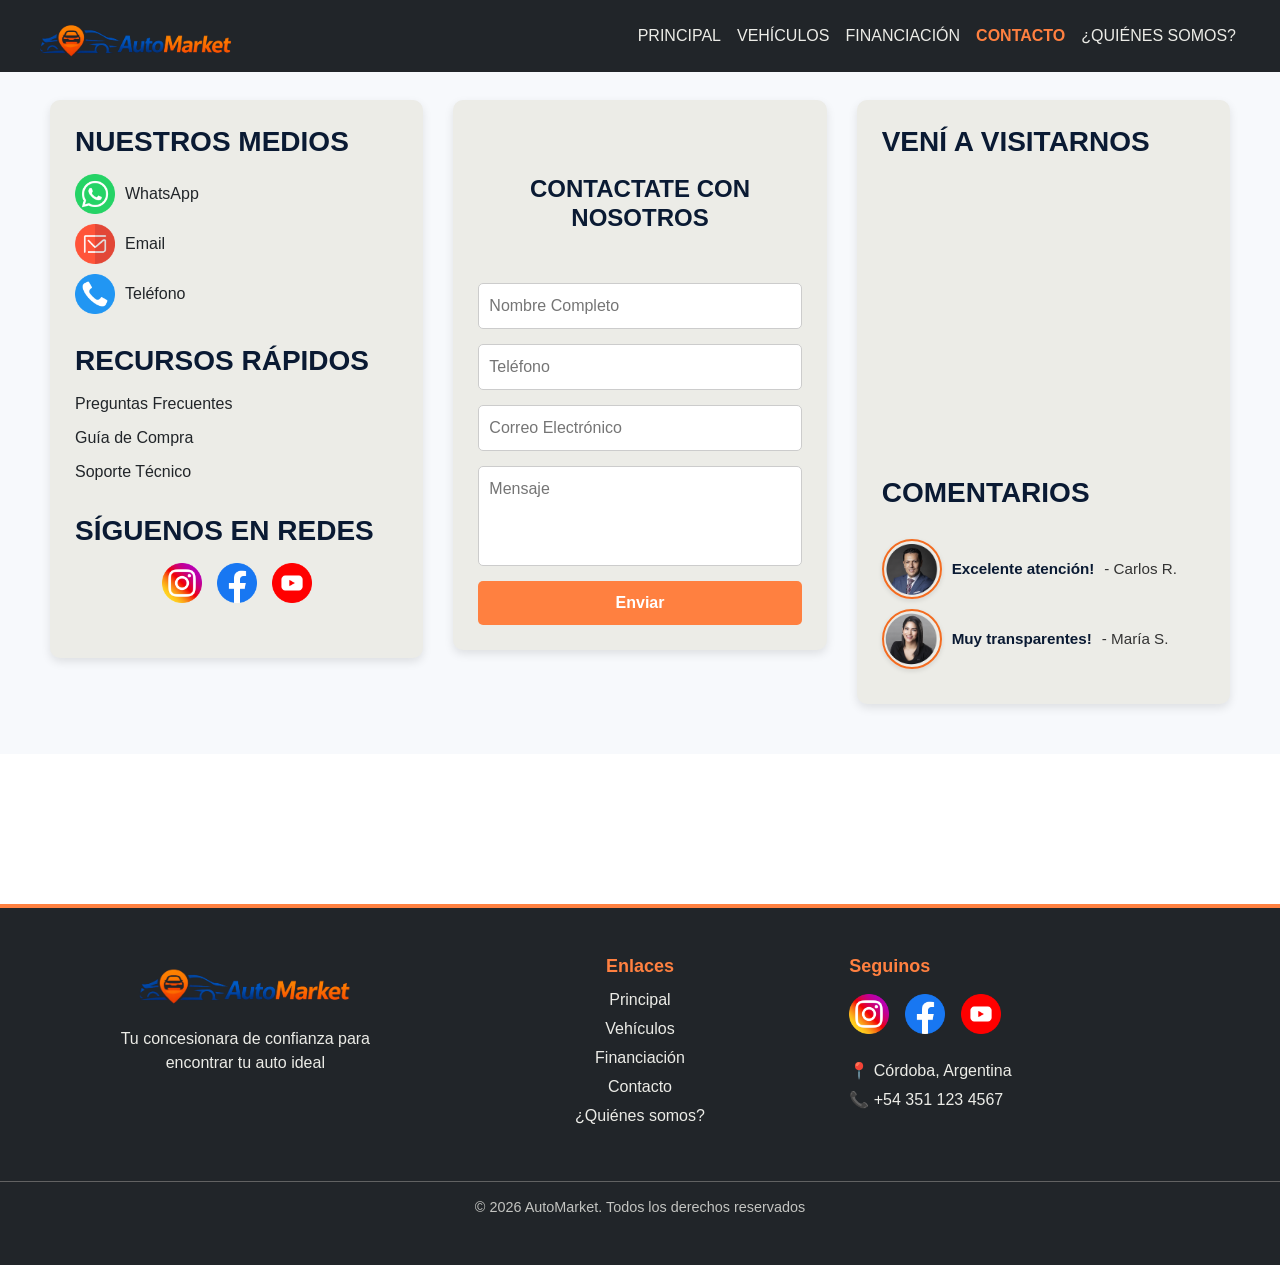
==== commit e8490535: "nueva modificación sección contacto" ====
--- a/page/contacto.html
+++ b/page/contacto.html
@@ -38,7 +38,7 @@
 <main>
     <section class="contacto-final">
         <!-- Columna izquierda -->
-        <div class="columna izquierda">
+        <div class="columna-izquierda">
             <div class="medios">
                 <h3>NUESTROS MEDIOS</h3>
                 <ul>
@@ -68,7 +68,7 @@
         </div>
 
         <!-- Columna centro -->
-        <div class="columna centro">
+        <div class="columna-centro">
             <h2>CONTACTATE CON NOSOTROS</h2>
             <form>
                 <input type="text" placeholder="Nombre Completo">
@@ -80,14 +80,20 @@
         </div>
 
         <!-- Columna derecha -->
-        <div class="columna derecha">
+        <div class="columna-derecha">
             <h3>VENÍ A VISITARNOS</h3>
             <iframe src="https://www.google.com/maps/embed?pb=!1m18!1m12!1m3!1d3405.0465172412487!2d-64.2685581338025!3d-31.412844429065306!2m3!1f0!2f0!3f0!3m2!1i1024!2i768!4f13.1!3m3!1m2!1s0x94329f6a4e92a80d%3A0xa040c303f95db848!2sConcesionario%20Oficial%20Autocity%20C%C3%B3rdoba!5e0!3m2!1ses-419!2sar!4v1773794239244!5m2!1ses-419!2sar" width="600" height="450" style="border:0;" allowfullscreen="" loading="lazy" referrerpolicy="no-referrer-when-downgrade"></iframe>
 
             <h3>COMENTARIOS</h3>
             <div class="opiniones">
-                <p><strong>Excelente atención!</strong> - Carlos R.</p>
-                <p><strong>Muy transparentes!</strong> - María S.</p>
+                <p>
+                    <img src="../img/foto-perfil2.png" alt="Foto de perfil de Carlos R." class="foto-perfil">
+                    <strong>Excelente atención!</strong> - Carlos R.
+                </p>
+                <p>
+                    <img src="../img/foto-perfil1.png" alt="Foto de perfil de María S." class="foto-perfil">
+                    <strong>Muy transparentes!</strong> - María S.
+                </p>
             </div>
         </div>
     </section>
--- a/css/sass.css
+++ b/css/sass.css
@@ -465,47 +465,93 @@
 
 .contacto-final {
   display: flex;
-  justify-content: space-between;
+  justify-content: space-evenly;
   align-items: flex-start;
   flex-wrap: wrap;
   gap: 30px;
   padding: 50px;
   background-color: #f7f9fc;
-  margin-top: 90px;
+  margin-top: 50px;
 }
 .contacto-final h2, .contacto-final h3 {
   color: #0a1a33;
   font-weight: bold;
   margin-bottom: 15px;
 }
-.contacto-final .columna {
-  flex: 1;
-  min-width: 280px;
-  background-color: #fff;
+.contacto-final .columna-izquierda,
+.contacto-final .columna-centro,
+.contacto-final .columna-derecha {
+  background-color: #ecece7;
   border-radius: 10px;
   box-shadow: 0 4px 10px rgba(0, 0, 0, 0.1);
   padding: 25px;
-}
-.contacto-final .centro {
-  flex: 1.2;
-  min-width: 320px;
-}
-.contacto-final .centro form {
+  flex: 1 1 30%;
+  max-width: 400px;
+}
+.contacto-final .recursos li {
+  cursor: pointer;
+  transition: color 0.3s ease;
+}
+.contacto-final .recursos li:hover {
+  color: #FF8040;
+}
+.contacto-final .columna-izquierda .medios, .contacto-final .columna-izquierda .recursos, .contacto-final .columna-izquierda .redes {
+  margin-bottom: 30px;
+}
+.contacto-final .columna-izquierda ul {
+  list-style: none;
+  padding: 0;
+  margin: 0;
+}
+.contacto-final .columna-izquierda ul li {
+  display: flex;
+  align-items: center;
+  gap: 10px;
+  margin-bottom: 10px;
+}
+.contacto-final .columna-izquierda ul li img {
+  width: 40px;
+  height: 40px;
+  object-fit: contain;
+  transition: transform 0.2s ease;
+  cursor: pointer;
+}
+.contacto-final .columna-izquierda ul li img:hover {
+  transform: scale(1.1);
+}
+.contacto-final .columna-izquierda .iconos-redes {
+  display: flex;
+  justify-content: center;
+  gap: 15px;
+}
+.contacto-final .columna-izquierda .iconos-redes img {
+  width: 40px;
+  height: 40px;
+  transition: transform 0.2s ease;
+  cursor: pointer;
+}
+.contacto-final .columna-izquierda .iconos-redes img:hover {
+  transform: scale(1.1);
+}
+.contacto-final .columna-centro h2 {
+  margin-bottom: 50px;
+}
+.contacto-final .columna-centro form {
   display: flex;
   flex-direction: column;
   gap: 15px;
 }
-.contacto-final .centro form input, .contacto-final .centro form textarea {
+.contacto-final .columna-centro form input, .contacto-final .columna-centro form textarea {
   padding: 10px;
   border: 1px solid #ccc;
   border-radius: 5px;
   font-size: 1rem;
 }
-.contacto-final .centro form textarea {
+.contacto-final .columna-centro form textarea {
   height: 100px;
   resize: none;
 }
-.contacto-final .centro form button {
+.contacto-final .columna-centro form button {
   background-color: #FF8040;
   color: white;
   border: none;
@@ -515,68 +561,49 @@
   cursor: pointer;
   transition: background-color 0.3s ease;
 }
-.contacto-final .centro form button:hover {
+.contacto-final .columna-centro form button:hover {
   background-color: rgb(255, 94.0890052356, 13);
 }
-.contacto-final .medios ul,
-.contacto-final .recursos ul {
-  list-style: none;
-  padding: 0;
-  margin: 0;
-}
-.contacto-final .medios ul li,
-.contacto-final .recursos ul li {
+.contacto-final .columna-derecha h3 {
+  margin-bottom: 30px;
+}
+.contacto-final .columna-derecha iframe {
+  width: 100%;
+  height: 250px;
+  border-radius: 10px;
+  border: none;
+  margin-bottom: 30px;
+}
+.contacto-final .columna-derecha .opiniones p {
   display: flex;
   align-items: center;
   gap: 10px;
   margin-bottom: 10px;
-}
-.contacto-final .medios ul li img,
-.contacto-final .recursos ul li img {
-  width: 40px;
-  height: 40px;
-  object-fit: contain;
-  flex-shrink: 0;
-}
-.contacto-final .iconos-redes {
-  display: flex;
-  justify-content: center;
-  gap: 15px;
-}
-.contacto-final .iconos-redes img {
-  width: 40px;
-  height: 40px;
-  transition: transform 0.2s ease;
-  cursor: pointer;
-}
-.contacto-final .iconos-redes img:hover {
-  transform: scale(1.1);
-}
-.contacto-final iframe {
-  width: 100%;
-  height: 250px;
-  border-radius: 10px;
-  border: none;
-  margin-bottom: 20px;
-}
-.contacto-final .opiniones p {
-  margin: 10px 0;
   font-size: 0.95rem;
   color: #333;
 }
-.contacto-final .opiniones p strong {
+.contacto-final .columna-derecha .opiniones p strong {
   color: #0a1a33;
+}
+.contacto-final .columna-derecha .opiniones .foto-perfil {
+  width: 60px;
+  height: 60px;
+  border-radius: 50%;
+  object-fit: cover;
+  border: 2px solid #f36c21;
+  box-shadow: 0 2px 5px rgba(0, 0, 0, 0.1);
 }
 @media (max-width: 1024px) {
   .contacto-final {
+    justify-content: center;
     gap: 20px;
     padding: 30px;
   }
-  .contacto-final .columna {
+  .contacto-final .columna-izquierda,
+  .contacto-final .columna-centro,
+  .contacto-final .columna-derecha {
     flex: 1 1 45%;
-  }
-  .contacto-final .centro {
-    flex: 1 1 100%;
+    max-width: none;
   }
   .contacto-final iframe {
     height: 220px;
@@ -588,7 +615,9 @@
     align-items: center;
     padding: 20px;
   }
-  .contacto-final .columna {
+  .contacto-final .columna-izquierda,
+  .contacto-final .columna-centro,
+  .contacto-final .columna-derecha {
     width: 90%;
     margin-bottom: 20px;
   }
@@ -596,8 +625,8 @@
     height: 200px;
   }
   .contacto-final .iconos-redes img {
-    width: 35px;
-    height: 35px;
+    width: 30px;
+    height: 30px;
   }
 }
 @media (max-width: 480px) {
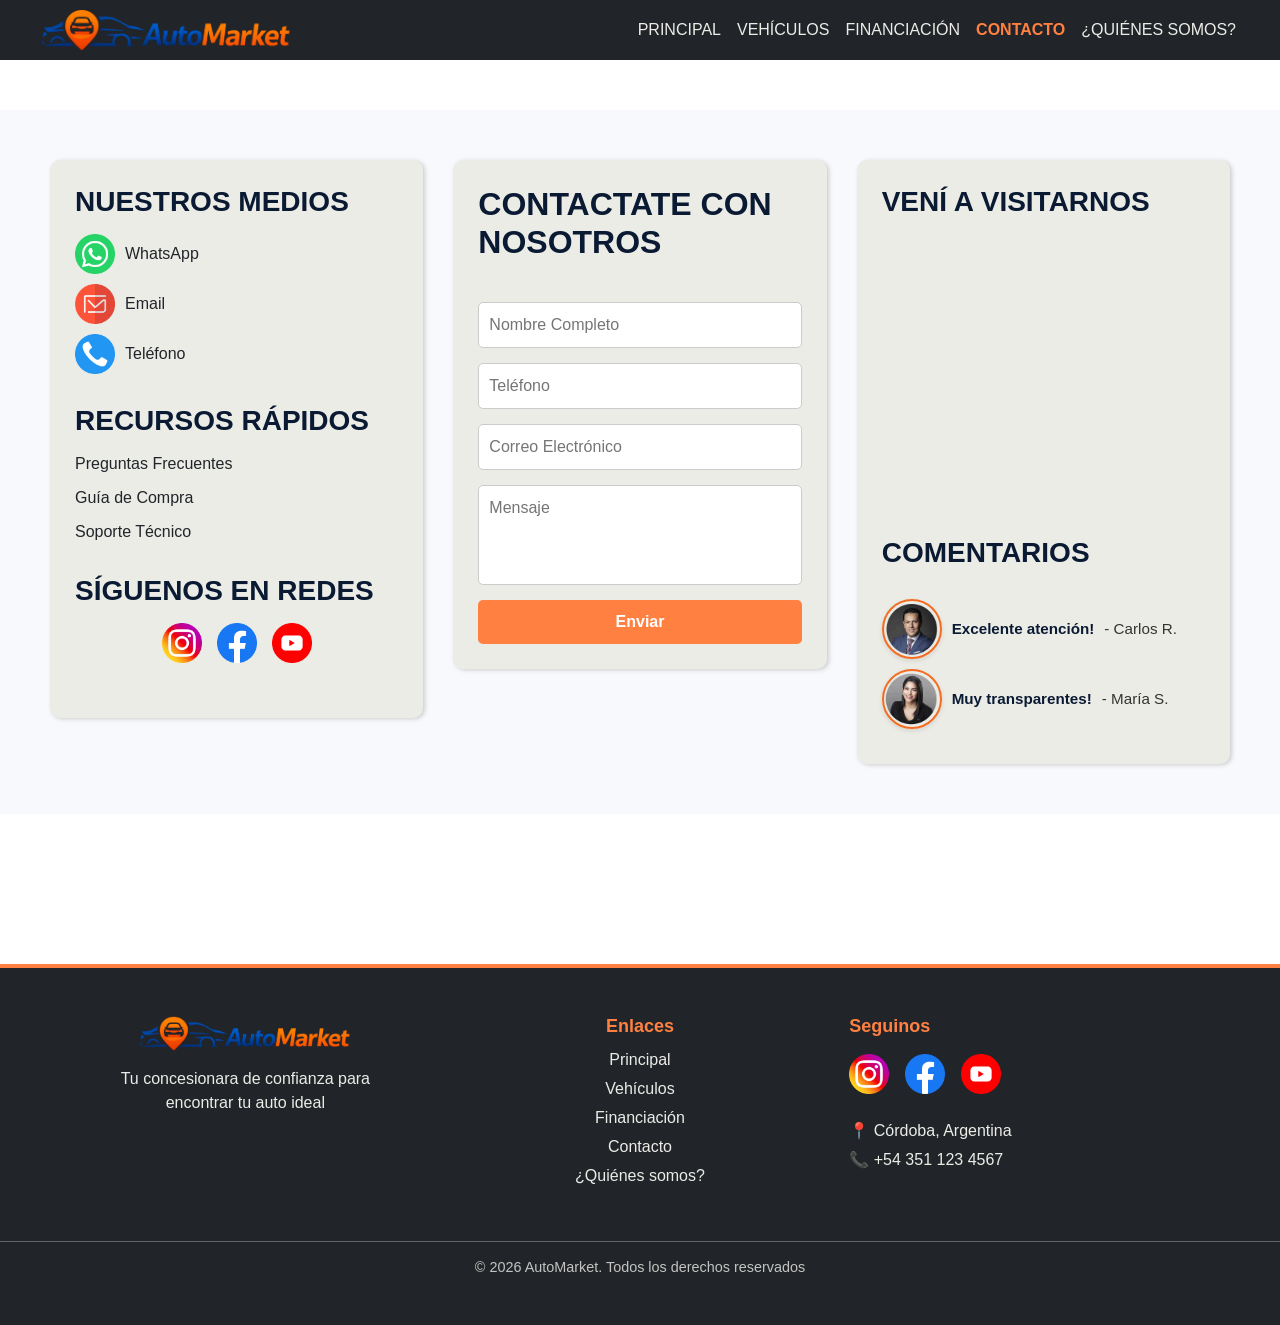
==== commit 1ad086de: "agregue media queries a todas las secciones" ====
--- a/page/contacto.html
+++ b/page/contacto.html
@@ -12,8 +12,8 @@
     <header>
         <nav class="navbar navbar-expand-lg navbar-dark bg-dark py-1 px-4">
             <div class="container-fluid">
-                <a class="navbar-brand" href="../index.html" >
-                    <img src="../img/logo-de-la-empresa.png" alt="logo de la empresa" width="200" class="d-inline-block align-text-top">
+                <a class="navbar-brand d-flex align-items-center" href="../index.html" >
+                    <img src="../img/logo-de-la-empresa.png" alt="logo-de-la-empresa" width="260" class="img-fluid">
                 </a>
 
                 <!-- botón hamburguesa-->
--- a/css/sass.css
+++ b/css/sass.css
@@ -1,4 +1,3 @@
-@charset "UTF-8";
 body {
   font-family: Arial, Helvetica, sans-serif;
   font-size: 1rem;
@@ -7,6 +6,10 @@
 * {
   margin: 0;
   padding: 0;
+}
+
+main {
+  padding-top: 60px;
 }
 
 html, body {
@@ -24,6 +27,11 @@
   width: 100%;
   z-index: 1000;
   margin-top: 0;
+}
+
+.navbar-brand img {
+  display: flex;
+  align-items: center !important;
 }
 
 .navbar .nav-link {
@@ -131,25 +139,27 @@
   margin-bottom: 30px;
 }
 
-.banner {
+.index .banner {
   position: relative;
   width: 100%;
   height: 80vh;
   overflow: hidden;
-}
-.banner-contenedor {
+  margin: 0;
+  padding: 0;
+  background-color: transparent;
+}
+.index .banner-contenedor {
   position: relative;
   width: 100%;
   height: 100%;
 }
-.banner-contenedor img {
+.index .banner-contenedor img {
   width: 100%;
   height: 100%;
   object-fit: cover;
   display: block;
 }
-
-.titulo-banner {
+.index .titulo-banner {
   position: absolute;
   top: 25%;
   left: 50%;
@@ -162,11 +172,10 @@
   animation: aparecer 1.2s ease-out forwards;
   transition: transform 0.4s ease;
 }
-.titulo-banner:hover {
+.index .titulo-banner:hover {
   transform: scale(1.08);
   text-shadow: 0 0 25px rgb(255, 255, 255);
 }
-
 @keyframes aparecer {
   from {
     opacity: 0;
@@ -177,7 +186,7 @@
     transform: translate(-50%, -50%);
   }
 }
-.buscador-index {
+.index .buscador-index {
   position: absolute;
   bottom: 20%;
   left: 50%;
@@ -190,11 +199,11 @@
   background-color: rgba(255, 255, 255, 0.8);
   padding: 10px 15px;
   border-radius: 8px;
-  box-shadow: 0 4px 10px rgba(0, 0, 0, 0.2);
+  filter: drop-shadow(2px 1px 2px rgba(177, 175, 175, 0.6));
   width: auto;
   max-width: 600px;
 }
-.buscador-index input {
+.index .buscador-index input {
   flex: 1;
   min-width: 200px;
   padding: 15px 30px;
@@ -202,7 +211,7 @@
   border-radius: 5px;
   font-size: 16px;
 }
-.buscador-index button {
+.index .buscador-index button {
   background-color: #FF8040;
   color: white;
   padding: 10px 20px;
@@ -212,59 +221,26 @@
   font-weight: bold;
   transition: background-color 0.3s ease;
 }
-.buscador-index button:hover {
+.index .buscador-index button:hover {
   background-color: rgb(255, 94.0890052356, 13);
 }
-.buscador-index {
-  /*  Tablet */
-}
-@media (max-width: 768px) {
-  .buscador-index {
-    bottom: 15%;
-    padding: 10px;
-    align-items: center;
-  }
-  .buscador-index input {
-    padding: 15px 25px;
-  }
-  .buscador-index button {
-    padding: 10px 15px;
-  }
-}
-.buscador-index {
-  /*  Móvil */
-}
-@media (max-width: 480px) {
-  .buscador-index {
-    flex-direction: column;
-    align-items: stretch;
-    bottom: 10%;
-  }
-  .buscador-index input,
-  .buscador-index button {
-    width: 100%;
-  }
-}
-
-.descripcion {
+.index .descripcion {
   text-align: center;
   padding: 20px;
 }
-.descripcion h2 {
+.index .descripcion h2 {
   margin-top: 40px;
 }
-.descripcion p {
+.index .descripcion p {
   max-width: 800px;
   margin: 50px !important;
   line-height: 1.6;
   padding: 20px;
 }
-
-.texto-index {
+.index .texto-index {
   margin: 20px;
 }
-
-.top-vendidos h2 {
+.index .top-vendidos h2 {
   font-size: 2rem;
   font-weight: 700;
   color: #1a1a1a;
@@ -272,8 +248,7 @@
   position: relative;
   margin: 150px 0 70px;
 }
-
-.lista-vendidos {
+.index .lista-vendidos {
   display: flex;
   justify-content: space-around;
   gap: 30px;
@@ -282,7 +257,7 @@
   padding: 0;
   margin: 0;
 }
-.lista-vendidos img {
+.index .lista-vendidos img {
   padding: 10px;
   background-color: #ecece7;
   max-width: 100%;
@@ -290,11 +265,11 @@
   border-radius: 10px;
   margin-bottom: 10px;
 }
-.lista-vendidos li {
+.index .lista-vendidos li {
   background-color: #ecece7;
   padding: 20px;
   border-radius: 10px;
-  box-shadow: 0 4px 8px rgba(0, 0, 0, 0.2);
+  filter: drop-shadow(2px 1px 2px rgba(177, 175, 175, 0.6));
   width: 350px;
   text-align: center;
   display: flex;
@@ -303,11 +278,11 @@
   cursor: pointer;
   transition: transform 0.3s ease;
 }
-.lista-vendidos li:hover {
+.index .lista-vendidos li:hover {
   transform: scale(1.1);
   transition: transform 0.2s ease;
 }
-.lista-vendidos li button {
+.index .lista-vendidos li button {
   padding: 5px;
   background-color: #FF8040;
   color: white;
@@ -318,22 +293,21 @@
   margin: auto;
   cursor: pointer;
 }
-
-.lider-de-ventas {
+.index .lider-de-ventas {
   text-align: center;
   padding: 60px 40px;
   margin-top: 30px;
   background-color: #ecece7;
   border-top: 2px solid #FF8040;
 }
-.lider-de-ventas h2 {
+.index .lider-de-ventas h2 {
   font-size: 2rem;
   font-weight: 700;
   color: #1a1a1a;
   margin-bottom: 15px;
   position: relative;
 }
-.lider-de-ventas h2::after {
+.index .lider-de-ventas h2::after {
   content: "";
   display: block;
   width: 80px;
@@ -341,23 +315,63 @@
   background: linear-gradient(to right, #FF8040, #ccc);
   margin: 10px auto 0;
 }
-.lider-de-ventas .texto-index {
+.index .lider-de-ventas .texto-index {
   max-width: 900px;
   margin: 0 auto;
   font-size: 1.2rem;
   line-height: 1.6;
   color: #444;
 }
-
-main h1 {
+@media (max-width: 1024px) {
+  .index {
+    background-color: transparent;
+    padding: 0;
+    margin: 0;
+  }
+  .index input {
+    padding: 15px 30px;
+    font-size: 1rem;
+  }
+  .index button {
+    padding: 10px 20px;
+    font-size: 1rem;
+  }
+}
+@media (max-width: 768px) {
+  .index {
+    bottom: 15%;
+    padding: 0;
+    margin: 0;
+    align-items: center;
+  }
+  .index input {
+    padding: 15px 25px;
+  }
+  .index button {
+    padding: 10px 15px;
+  }
+}
+@media (max-width: 480px) {
+  .index {
+    flex-direction: column;
+    align-items: stretch;
+    bottom: 10%;
+  }
+  .index input,
+  .index button {
+    width: 100%;
+  }
+}
+
+.vehiculos h1 {
   text-align: center;
   font-size: 1.8rem;
   font-weight: 700;
   color: #1a1a1a;
-  margin-top: 140px !important;
+  margin-top: 50px;
   position: relative;
 }
-main h1::after {
+.vehiculos h1::after {
   content: "";
   display: block;
   width: 80px;
@@ -365,16 +379,15 @@
   background: linear-gradient(to right, #FF8040, #ccc);
   margin: 10px auto 0;
 }
-main p {
+.vehiculos p {
   font-size: 1rem;
 }
-main h2 {
+.vehiculos h2 {
   text-align: center;
   font-size: 2.2rem;
   margin-bottom: 90px;
 }
-
-.lista-vehiculos {
+.vehiculos .lista-vehiculos {
   display: flex;
   flex-wrap: wrap;
   justify-content: center;
@@ -383,7 +396,7 @@
   padding: 0;
   margin: 0;
 }
-.lista-vehiculos li {
+.vehiculos .lista-vehiculos li {
   background-color: #ecece7;
   filter: drop-shadow(2px 1px 2px rgba(177, 175, 175, 0.6));
   border-radius: 10px;
@@ -399,17 +412,17 @@
   cursor: pointer;
   transition: transform 0.3s ease;
 }
-.lista-vehiculos li:hover {
+.vehiculos .lista-vehiculos li:hover {
   transform: scale(1.1);
   transition: transform 0.2s ease;
 }
-.lista-vehiculos li img {
+.vehiculos .lista-vehiculos li img {
   width: 100%;
   height: auto;
   padding: 10px;
   box-sizing: border-box;
 }
-.lista-vehiculos li button {
+.vehiculos .lista-vehiculos li button {
   padding: 5px;
   background-color: #FF8040;
   border-radius: 5px;
@@ -419,48 +432,255 @@
   font-weight: bold;
   transition: background-color 0.3s ease;
 }
-.lista-vehiculos li button:hover {
+.vehiculos .lista-vehiculos li button:hover {
   background-color: rgb(255, 94.0890052356, 13);
 }
-
-main h1 {
-  margin-top: 100px;
-  font-size: 2.5rem;
-}
-main h2 {
-  margin-top: 50px;
-  font-size: 1.5rem;
-}
-
-.formas-de-pago {
-  display: grid;
-  grid-template-columns: 1fr;
-  grid-template-rows: repeat(4, auto);
-  gap: 20px;
-  justify-items: center;
+@media (max-width: 1024px) {
+  .vehiculos main h1 {
+    font-size: 1.6rem;
+    margin-top: 40px;
+  }
+  .vehiculos main h2 {
+    font-size: 2rem;
+    margin-bottom: 70px;
+  }
+  .vehiculos main p {
+    font-size: 0.95rem;
+  }
+  .vehiculos .lista-vehiculos {
+    gap: 20px;
+  }
+  .vehiculos .lista-vehiculos li {
+    width: 45%;
+    max-width: 280px;
+    padding: 15px;
+  }
+  .vehiculos .lista-vehiculos li img {
+    padding: 8px;
+  }
+  .vehiculos .lista-vehiculos li button {
+    font-size: 0.9rem;
+  }
+}
+@media (max-width: 768px) {
+  .vehiculos main h1 {
+    font-size: 1.4rem;
+    margin-top: 30px;
+  }
+  .vehiculos main h2 {
+    font-size: 1.8rem;
+    margin-bottom: 50px;
+  }
+  .vehiculos main p {
+    font-size: 0.9rem;
+  }
+  .vehiculos .lista-vehiculos {
+    flex-direction: column;
+    align-items: center;
+    gap: 25px;
+  }
+  .vehiculos .lista-vehiculos li {
+    width: 90%;
+    max-width: 320px;
+    padding: 15px;
+  }
+  .vehiculos .lista-vehiculos li img {
+    padding: 6px;
+  }
+  .vehiculos .lista-vehiculos li button {
+    width: 100%;
+    font-size: 0.9rem;
+  }
+}
+@media (max-width: 480px) {
+  .vehiculos main h1 {
+    font-size: 1.2rem;
+  }
+  .vehiculos main h2 {
+    font-size: 1.5rem;
+    margin-bottom: 40px;
+  }
+  .vehiculos main p {
+    font-size: 0.85rem;
+  }
+  .vehiculos .lista-vehiculos {
+    gap: 20px;
+  }
+  .vehiculos .lista-vehiculos li {
+    width: 100%;
+    padding: 10px;
+  }
+  .vehiculos .lista-vehiculos li img {
+    padding: 5px;
+  }
+  .vehiculos .lista-vehiculos li button {
+    font-size: 0.85rem;
+    padding: 8px;
+  }
+}
+
+.financiacion {
+  text-align: center;
+  padding: 60px 40px;
+  background-color: #f9f9f9;
+}
+.financiacion .subtitulo {
+  color: #FF8040;
+  font-weight: bold;
+  letter-spacing: 1px;
+  margin-bottom: 10px;
+}
+.financiacion .titulo {
+  font-size: 2rem;
+  font-weight: 700;
+  color: #0a1a33;
+  margin-bottom: 15px;
+}
+.financiacion .descripcion {
+  color: #555;
+  font-size: 1rem;
+  max-width: 700px;
+  margin: 0 auto 40px;
+}
+.financiacion .opciones-financiacion {
+  display: flex;
+  justify-content: space-evenly;
+  align-items: stretch;
+  flex-wrap: wrap;
+  gap: 25px;
+  margin: 100px 0 100px;
+}
+.financiacion .opciones-financiacion .opcion {
+  background-color: #ecece7;
+  border-radius: 15px;
+  filter: drop-shadow(2px 1px 2px rgba(177, 175, 175, 0.6));
+  padding: 30px 25px;
+  flex: 1 1 220px;
+  max-width: 260px;
+  transition: transform 0.3s ease, box-shadow 0.3s ease;
+  cursor: pointer;
+}
+.financiacion .opciones-financiacion .opcion img {
+  width: 60px;
+  height: 60px;
+  margin-bottom: 15px;
+}
+.financiacion .opciones-financiacion .opcion h4 {
+  font-size: 1.1rem;
+  font-weight: 700;
+  color: #0a1a33;
+  margin-bottom: 10px;
+}
+.financiacion .opciones-financiacion .opcion p {
+  font-size: 0.95rem;
+  color: #555;
+  line-height: 1.4;
+}
+.financiacion .opciones-financiacion .opcion:hover {
+  transform: translateY(-5px);
+  filter: drop-shadow(2px 1px 2px rgba(177, 175, 175, 0.6));
+}
+.financiacion .contacto-financiacion {
+  display: flex;
+  justify-content: center;
   align-items: center;
-  align-content: start;
-}
-.formas-de-pago img {
-  width: 350px;
-  padding: 50px 200px 30px 50px;
-  background-color: #ecece7;
-  border-radius: 10%;
+  flex-wrap: wrap;
+  background-color: #fff;
+  border-radius: 10px;
   filter: drop-shadow(2px 1px 2px rgba(177, 175, 175, 0.6));
-  cursor: pointer;
-}
-.formas-de-pago img:hover {
-  transform: scale(1.1);
-  transition: transform 0.2s ease;
-}
-
-.boton-consultas {
-  margin-top: 50px;
-  padding: 10px;
-  border-radius: 10px;
+  padding: 25px 30px;
+  max-width: 700px;
+  margin: 0 auto;
+}
+.financiacion .contacto-financiacion .texto-contacto {
+  flex: 1;
+  text-align: left;
+}
+.financiacion .contacto-financiacion .texto-contacto h4 {
+  font-weight: 700;
+  color: #0a1a33;
+  margin-bottom: 5px;
+}
+.financiacion .contacto-financiacion .texto-contacto p {
+  color: #555;
+  font-size: 0.95rem;
+}
+.financiacion .contacto-financiacion .btn-contacto {
   background-color: #FF8040;
-  color: #ecece7;
+  color: #fff;
+  border: none;
+  border-radius: 5px;
+  padding: 12px 25px;
   font-weight: bold;
+  cursor: pointer;
+  transition: background-color 0.3s ease;
+}
+.financiacion .contacto-financiacion .btn-contacto:hover {
+  background-color: rgb(255, 94.0890052356, 13);
+}
+@media (max-width: 1024px) {
+  .financiacion .financiacion {
+    padding: 50px 30px;
+  }
+  .financiacion .opciones-financiacion {
+    flex-wrap: wrap;
+    justify-content: center;
+    gap: 20px;
+  }
+  .financiacion .opciones-financiacion .opcion {
+    flex: 1 1 45%;
+    max-width: 45%;
+  }
+  .financiacion .contacto-financiacion {
+    flex-direction: column;
+    align-items: center;
+    text-align: center;
+  }
+  .financiacion .contacto-financiacion .texto-contacto {
+    margin-bottom: 15px;
+  }
+}
+@media (max-width: 768px) {
+  .financiacion {
+    padding: 40px 20px;
+  }
+  .financiacion .opciones-financiacion {
+    flex-direction: column;
+    align-items: center;
+  }
+  .financiacion .opciones-financiacion .opcion {
+    max-width: 90%;
+  }
+  .financiacion .contacto-financiacion {
+    flex-direction: column;
+    text-align: center;
+  }
+  .financiacion .contacto-financiacion .texto-contacto {
+    text-align: center;
+    margin-bottom: 15px;
+  }
+}
+@media (max-width: 480px) {
+  .financiacion .financiacion {
+    padding: 30px 15px;
+  }
+  .financiacion .titulo {
+    font-size: 1.5rem;
+  }
+  .financiacion .descripcion {
+    font-size: 0.9rem;
+  }
+  .financiacion .opcion {
+    padding: 20px;
+  }
+  .financiacion .opcion img {
+    width: 50px;
+    height: 50px;
+  }
+  .financiacion .btn-contacto {
+    width: 100%;
+    font-size: 0.9rem;
+  }
 }
 
 .contacto-final {
@@ -483,10 +703,10 @@
 .contacto-final .columna-derecha {
   background-color: #ecece7;
   border-radius: 10px;
-  box-shadow: 0 4px 10px rgba(0, 0, 0, 0.1);
+  filter: drop-shadow(2px 1px 2px rgba(177, 175, 175, 0.6));
   padding: 25px;
   flex: 1 1 30%;
-  max-width: 400px;
+  max-width: 500px;
 }
 .contacto-final .recursos li {
   cursor: pointer;
@@ -534,7 +754,7 @@
   transform: scale(1.1);
 }
 .contacto-final .columna-centro h2 {
-  margin-bottom: 50px;
+  margin-bottom: 40px;
 }
 .contacto-final .columna-centro form {
   display: flex;
@@ -641,11 +861,11 @@
   }
 }
 
-.video {
+.quienes-somos .video {
   padding: 20px;
   margin: 40px;
 }
-.video iframe {
+.quienes-somos .video iframe {
   width: 100%;
   max-width: 900px;
   height: 500px;
@@ -653,15 +873,13 @@
   display: block;
   margin: auto;
 }
-
-.foto-concesionaria {
+.quienes-somos .foto-concesionaria {
   width: 100%;
   height: 100%;
   object-fit: cover;
   display: block;
 }
-
-.presentacion {
+.quienes-somos .presentacion {
   display: flex;
   flex-direction: column;
   justify-content: center;
@@ -673,12 +891,76 @@
   border-top: 2px solid #FF8040;
   border-bottom: 2px solid #FF8040;
 }
-.presentacion p {
+.quienes-somos .presentacion p {
   margin: 20px;
   text-align: center;
 }
-.presentacion h1 {
+.quienes-somos .presentacion h1 {
   margin: 15px !important;
 }
+@media (max-width: 1024px) {
+  .quienes-somos .quienes-somos .video {
+    padding: 15px;
+    margin: 30px;
+  }
+  .quienes-somos .quienes-somos iframe {
+    max-width: 700px;
+    height: 400px;
+  }
+  .quienes-somos .quienes-somos .presentacion {
+    padding: 30px 20px;
+    min-height: 40vh;
+  }
+  .quienes-somos .quienes-somos p {
+    font-size: 1rem;
+    margin: 15px;
+  }
+}
+@media (max-width: 768px) {
+  .quienes-somos .quienes-somos .video {
+    padding: 10px;
+    margin: 20px;
+  }
+  .quienes-somos .quienes-somos iframe {
+    max-width: 100%;
+    height: 300px;
+  }
+  .quienes-somos .quienes-somos .foto-concesionaria {
+    height: auto;
+  }
+  .quienes-somos .quienes-somos .presentacion {
+    flex-direction: column;
+    padding: 20px;
+    min-height: auto;
+    margin-top: 20px;
+  }
+  .quienes-somos .quienes-somos p {
+    font-size: 0.95rem;
+    margin: 10px;
+  }
+  .quienes-somos .quienes-somos h1 {
+    font-size: 1.4rem;
+  }
+}
+@media (max-width: 480px) {
+  .quienes-somos .quienes-somos .video {
+    padding: 5px;
+    margin: 10px;
+  }
+  .quienes-somos .quienes-somos iframe {
+    height: 220px;
+    border-radius: 8px;
+  }
+  .quienes-somos .quienes-somos .presentacion {
+    padding: 15px;
+    margin-top: 15px;
+  }
+  .quienes-somos .quienes-somos p {
+    font-size: 0.9rem;
+  }
+  .quienes-somos .quienes-somos h1 {
+    font-size: 1.2rem;
+  }
+}
 
 /*# sourceMappingURL=sass.css.map */
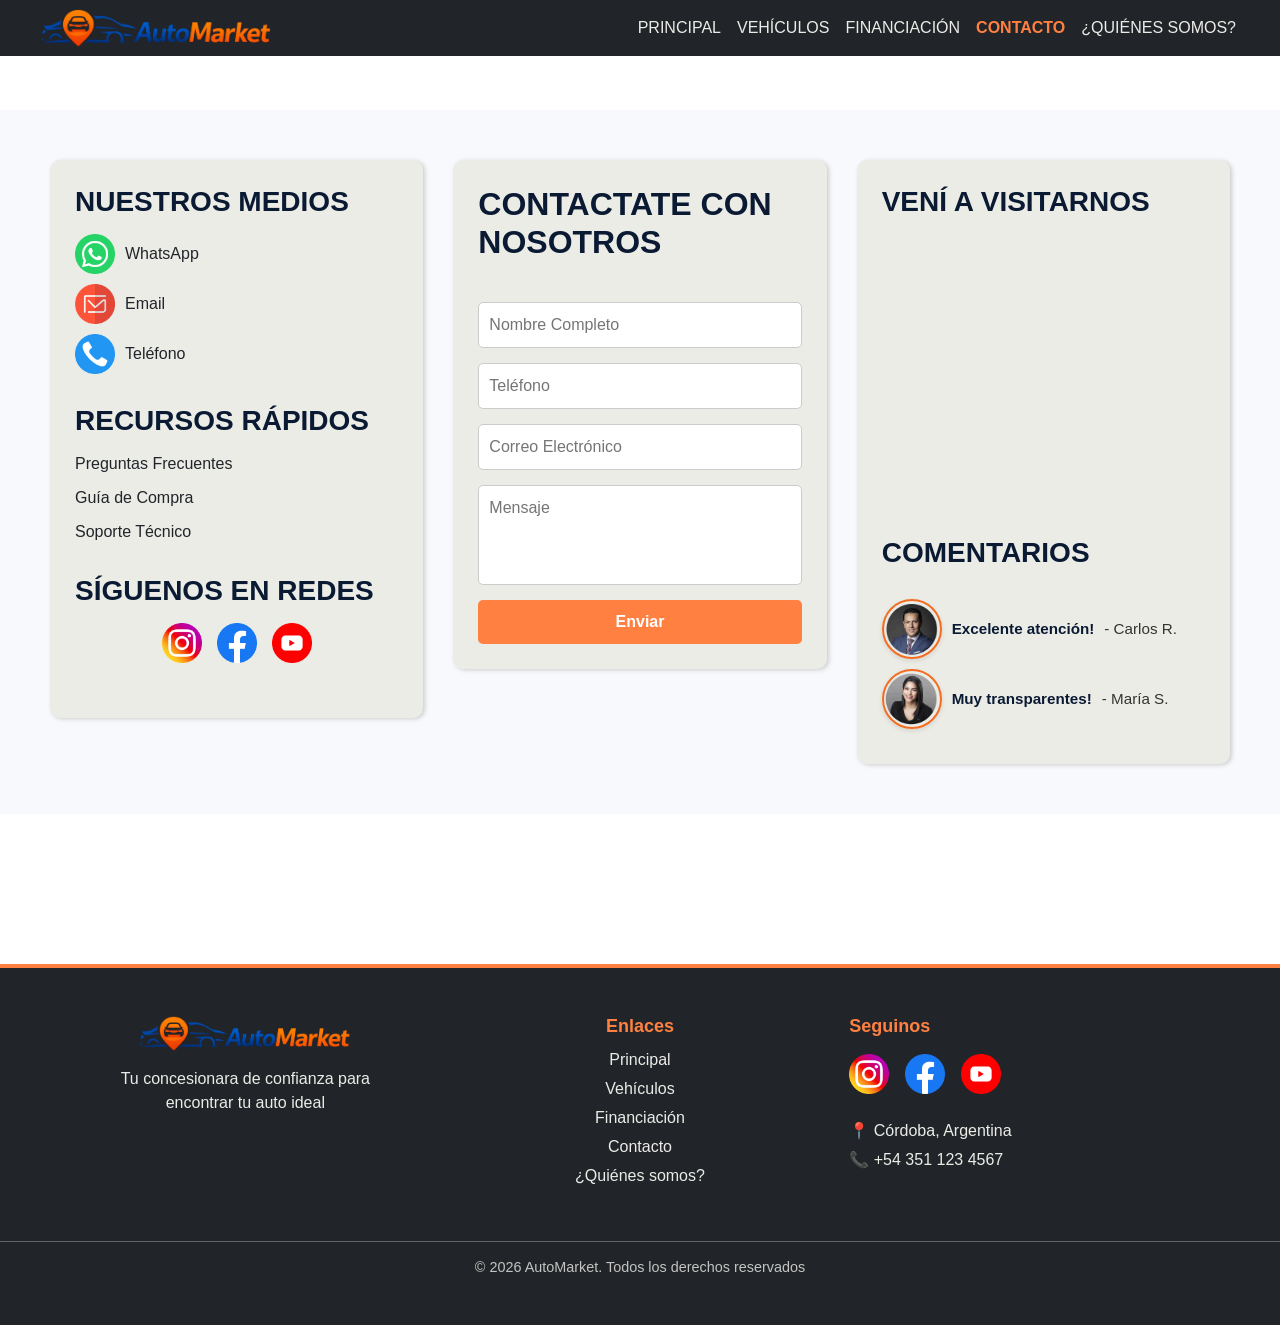
==== commit 935bd8a4: "complete todos los atributos alt de las imágenes" ====
--- a/page/contacto.html
+++ b/page/contacto.html
@@ -13,7 +13,7 @@
         <nav class="navbar navbar-expand-lg navbar-dark bg-dark py-1 px-4">
             <div class="container-fluid">
                 <a class="navbar-brand d-flex align-items-center" href="../index.html" >
-                    <img src="../img/logo-de-la-empresa.png" alt="logo-de-la-empresa" width="260" class="img-fluid">
+                    <img src="../img/logo-de-la-empresa.png" alt="logo de la empresa" width="240" class="img-fluid">
                 </a>
 
                 <!-- botón hamburguesa-->
@@ -42,9 +42,9 @@
             <div class="medios">
                 <h3>NUESTROS MEDIOS</h3>
                 <ul>
-                    <li><img src="../img/logo-whatsapp.png" alt="WhatsApp"> WhatsApp</li>
-                    <li><img src="../img/correo-electronico.png" alt="Email"> Email</li>
-                    <li><img src="../img/logo-telefono.png" alt="Teléfono"> Teléfono</li>
+                    <li><img src="../img/logo-whatsapp.png" alt="icono con enlace a WhatsApp de AutoMarket"> WhatsApp</li>
+                    <li><img src="../img/correo-electronico.png" alt="icono con enlace al email de AutoMarket"> Email</li>
+                    <li><img src="../img/logo-telefono.png" alt="icono con enlace al teléfonode de AutoMarket"> Teléfono</li>
                 </ul>
             </div>
 
@@ -60,9 +60,9 @@
             <div class="redes">
                 <h3>SÍGUENOS EN REDES</h3>
                 <div class="iconos-redes">
-                    <img src="../img/logotipo-de-instagram.png" alt="Instagram">
-                    <img src="../img/logotipo-de-facebook.png" alt="Facebook">
-                    <img src="../img/logo-de-youtube.png" alt="YouTube">
+                    <img src="../img/logotipo-de-instagram.png" alt="Icono de Instagram con enlace al perfil de AutoMarket">
+                    <img src="../img/logotipo-de-facebook.png" alt="Icono de Facebook con enlace a la página de AutoMarket">
+                    <img src="../img/logo-de-youtube.png" alt="Icono de YouTube con enlace al canal de AutoMarket">
                 </div>
             </div>
         </div>
@@ -127,9 +127,9 @@
                     <h3>Seguinos</h3>
 
                     <div class="d-flex justify-content-center justify-content-md-start gap-3 mt-3">
-                        <img class="iconos-redes-sociales" src="../img/logotipo-de-instagram.png" alt="icono y enlace de Instagram">
-                        <img class="iconos-redes-sociales" src="../img/logotipo-de-facebook.png" alt="icono y enlace de Facebook">
-                        <img class="iconos-redes-sociales" src="../img/logo-de-youtube.png" alt=" icono y enlace de Youtube">
+                        <img class="iconos-redes-sociales" src="../img/logotipo-de-instagram.png" alt="Icono de Instagram con enlace al perfil de AutoMarket">
+                        <img class="iconos-redes-sociales" src="../img/logotipo-de-facebook.png" alt="Icono de Facebook con enlace a la página de AutoMarket">
+                        <img class="iconos-redes-sociales" src="../img/logo-de-youtube.png" alt="Icono de YouTube con enlace al canal de AutoMarket">
                     </div>
                     <p>📍 Córdoba, Argentina</p>
                     <p>📞 +54 351 123 4567</p>
--- a/css/sass.css
+++ b/css/sass.css
@@ -383,9 +383,10 @@
   font-size: 1rem;
 }
 .vehiculos h2 {
-  text-align: center;
-  font-size: 2.2rem;
-  margin-bottom: 90px;
+  color: #555;
+  font-size: 1rem;
+  max-width: 700px;
+  margin: 0 auto 40px;
 }
 .vehiculos .lista-vehiculos {
   display: flex;
@@ -531,10 +532,18 @@
   margin-bottom: 10px;
 }
 .financiacion .titulo {
-  font-size: 2rem;
+  font-size: 1.8rem;
   font-weight: 700;
   color: #0a1a33;
   margin-bottom: 15px;
+}
+.financiacion .titulo::after {
+  content: "";
+  display: block;
+  width: 80px;
+  height: 3px;
+  background: linear-gradient(to right, #FF8040, #ccc);
+  margin: 10px auto 0;
 }
 .financiacion .descripcion {
   color: #555;
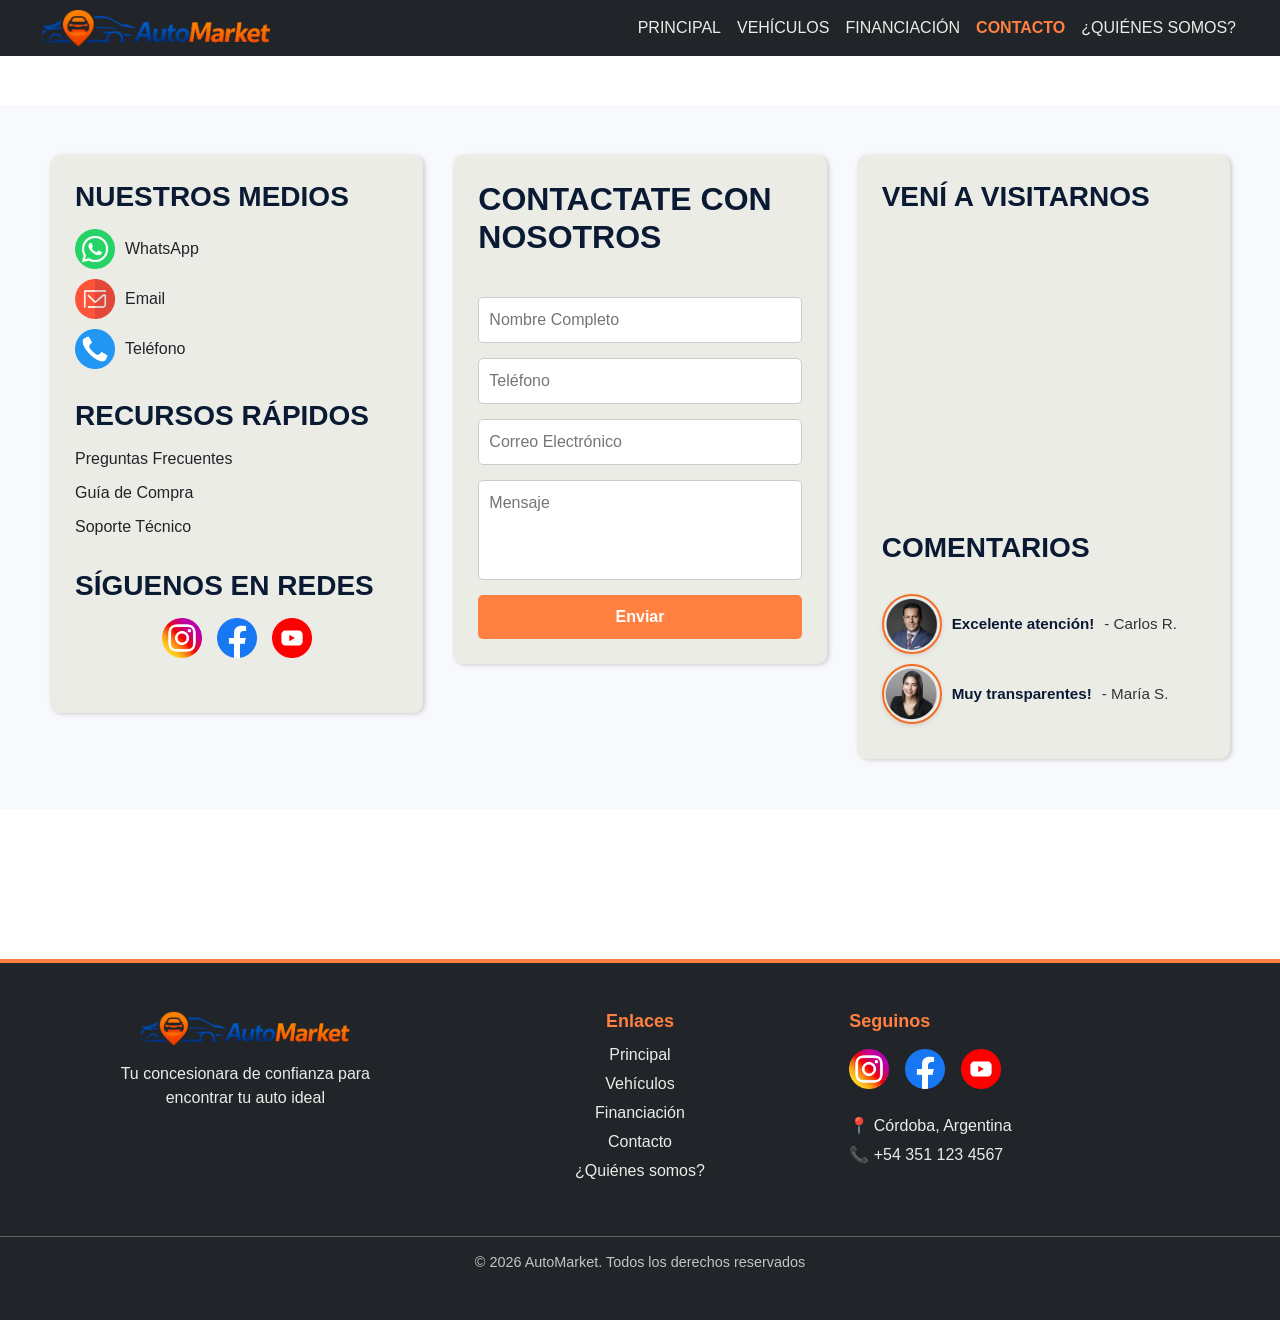
==== commit 307ba502: "optimicé imagenes a webp además agregué loading=lazy" ====
--- a/page/contacto.html
+++ b/page/contacto.html
@@ -87,18 +87,17 @@
             <h3>COMENTARIOS</h3>
             <div class="opiniones">
                 <p>
-                    <img src="../img/foto-perfil2.png" alt="Foto de perfil de Carlos R." class="foto-perfil">
+                    <img src="../img/foto-perfil2.png" alt="Foto de perfil de Carlos R." class="foto-perfil" loading="lazy">
                     <strong>Excelente atención!</strong> - Carlos R.
                 </p>
                 <p>
-                    <img src="../img/foto-perfil1.png" alt="Foto de perfil de María S." class="foto-perfil">
+                    <img src="../img/foto-perfil1.png" alt="Foto de perfil de María S." class="foto-perfil" loading="lazy">
                     <strong>Muy transparentes!</strong> - María S.
                 </p>
             </div>
         </div>
     </section>
 </main>
-
 
     <footer class="footer bg-dark text-light pt-5 pb-3 mt-5">
         <div class="container mb-4" > 
--- a/css/sass.css
+++ b/css/sass.css
@@ -9,7 +9,7 @@
 }
 
 main {
-  padding-top: 60px;
+  padding-top: 55px;
 }
 
 html, body {
@@ -247,6 +247,15 @@
   margin-bottom: 15px;
   position: relative;
   margin: 150px 0 70px;
+  text-align: center;
+}
+.index .top-vendidos h2::after {
+  content: "";
+  display: block;
+  width: 80px;
+  height: 3px;
+  background: linear-gradient(to right, #FF8040, #ccc);
+  margin: 10px auto 0;
 }
 .index .lista-vendidos {
   display: flex;
